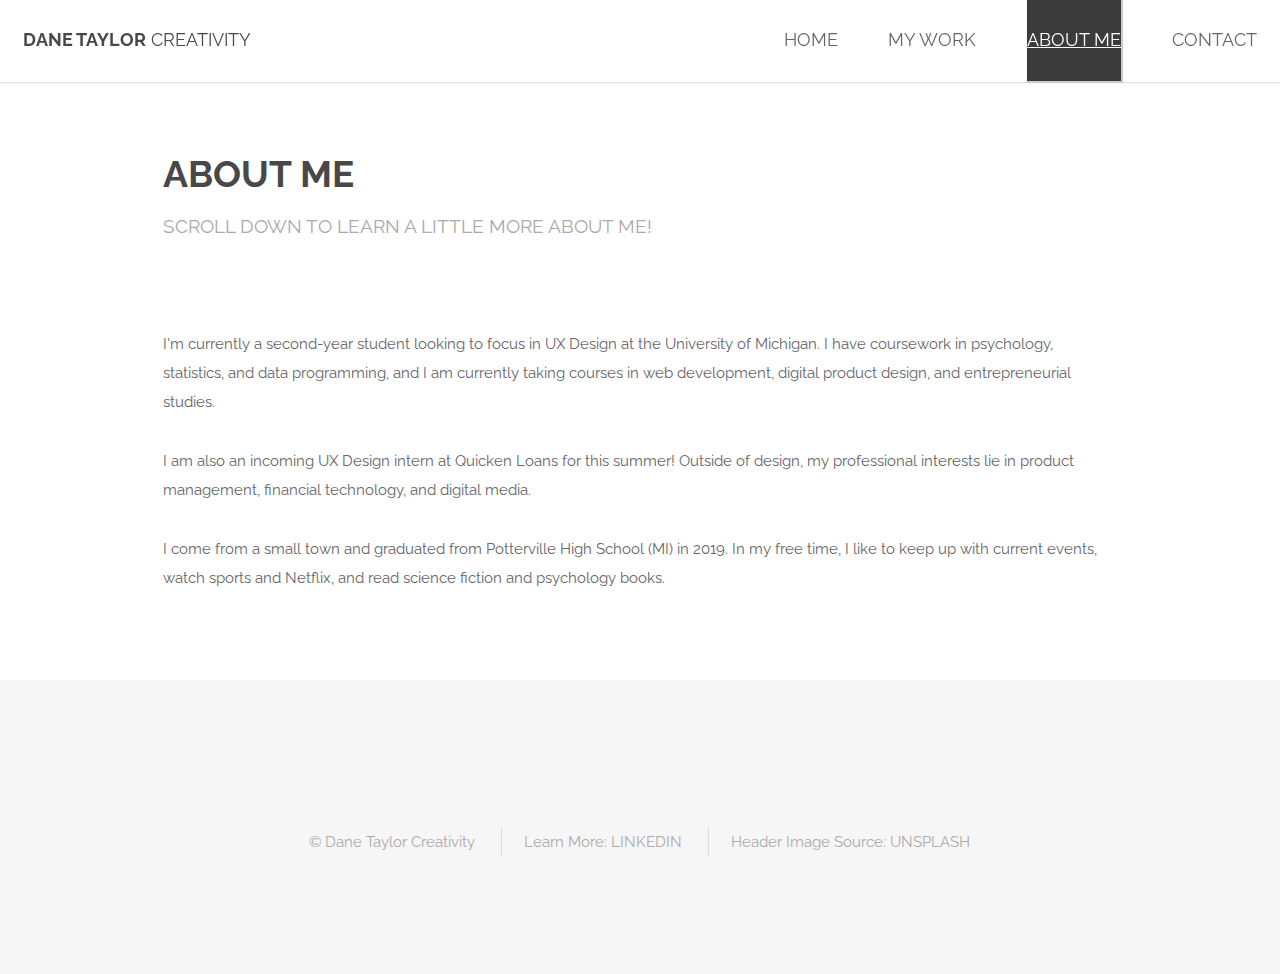
==== aboutme.html @ 467894a5 "Add files via upload" ====
<!DOCTYPE HTML>
<html>
	<head>
		<title>About Me | Dane Taylor Creativity</title>
		<meta charset="utf-8" />
		<meta name="viewport" content="width=device-width, initial-scale=1" />
		<link rel="stylesheet" href="/css/style.css" />
	</head>
	<body>

		<!-- Header -->
			<header id="header">
				<h1><strong><a href="index.html">Dane Taylor</a></strong> Creativity</h1>
				<nav id="nav">
					<ul>
						<li><a href="index.html">Home</a></li>
						<li><a href="mywork.html">My Work</a></li>
						<li class="current_page"></liclass><a href="aboutme.html">About Me</a></li>
						<li><a href="contact.html">Contact</a></li>
					</ul>
				</nav>
			</header>

			<a href="#menu" class="navPanelToggle"><span class="fa fa-bars"></span></a>

		<!-- Main -->
			<section id="main" class="wrapper">
				<div class="container">

					<header class="major special">
						<h2>About Me</h2>
						<p>Scroll down to learn a little more about me!</p>
					</header>

					<a href="#" class="image fit"><img src="images/me.JPEG" alt="" /></a>
					<p>I'm currently a second-year student looking to focus in UX Design at the University of Michigan. I have coursework in psychology, statistics, and data programming, and I am currently taking courses in web development, digital product design, and entrepreneurial studies.</p>
					<p>I am also an incoming UX Design intern at Quicken Loans for this summer! Outside of design, my professional interests lie in product management, financial technology, and digital media.</p>
					<p>I come from a small town and graduated from Potterville High School (MI) in 2019.  In my free time, I like to keep up with current events, watch sports and Netflix, and read science fiction and psychology books.</p>

				</div>
			</section>

		<!-- Footer -->
		<footer id="footer">
			<div class="container">
				<ul class="copyright">
					<li>&copy; Dane Taylor Creativity</li>
					<li>Learn More: <a href="https://www.linkedin.com/in/dane--taylor/">LINKEDIN</a></li>
					<li>Header Image Source: <a href="http://unsplash.com">UNSPLASH</a></li>
				</ul>
			</div>
		</footer>
	</body>
</html>
---- css/style.css ----
@import url(font-awesome.min.css);
@import url(https://fonts.googleapis.com/css?family=Raleway:400,700);

/* Reset */

	html, body, div, span, applet, object, iframe, h1, h2, h3, h4, h5, h6, p, blockquote, pre, a, abbr, acronym, address, big, cite, code, del, dfn, em, img, ins, kbd, q, s, samp, small, strike, strong, sub, sup, tt, var, b, u, i, center, dl, dt, dd, ol, ul, li, fieldset, form, label, legend, table, caption, tbody, tfoot, thead, tr, th, td, article, aside, canvas, details, embed, figure, figcaption, footer, header, hgroup, menu, nav, output, ruby, section, summary, time, mark, audio, video {
		margin: 0;
		padding: 0;
		border: 0;
		font-size: 100%;
		font: inherit;
		vertical-align: baseline;
	}

	article, aside, details, figcaption, figure, footer, header, hgroup, menu, nav, section {
		display: block;
	}

	body {
		line-height: 1;
	}

	ol, ul {
		list-style: none;
	}

	blockquote, q {
		quotes: none;
	}

	blockquote:before, blockquote:after, q:before, q:after {
		content: '';
		content: none;
	}

	table {
		border-collapse: collapse;
		border-spacing: 0;
	}

	body {
		-webkit-text-size-adjust: none;
	}

/* Box Model */

	*, *:before, *:after {
		-moz-box-sizing: border-box;
		-webkit-box-sizing: border-box;
		box-sizing: border-box;
	}

/* Containers */

	.container {
		margin-left: auto;
		margin-right: auto;
	}

	.container.\31 25\25 {
		width: 100%;
		max-width: 100em;
		min-width: 80em;
	}

	.container.\37 5\25 {
		width: 60em;
	}

	.container.\35 0\25 {
		width: 40em;
	}

	.container.\32 5\25 {
		width: 20em;
	}

	.container {
		width: 80em;
	}

	@media screen and (max-width: 1680px) {

		.container.\31 25\25 {
			width: 100%;
			max-width: 100em;
			min-width: 80em;
		}

		.container.\37 5\25 {
			width: 60em;
		}

		.container.\35 0\25 {
			width: 40em;
		}

		.container.\32 5\25 {
			width: 20em;
		}

		.container {
			width: 80em;
		}

	}

	@media screen and (max-width: 1280px) {

		.container.\31 25\25 {
			width: 100%;
			max-width: 81.25em;
			min-width: 65em;
		}

		.container.\37 5\25 {
			width: 48.75em;
		}

		.container.\35 0\25 {
			width: 32.5em;
		}

		.container.\32 5\25 {
			width: 16.25em;
		}

		.container {
			width: 65em;
		}

	}

	@media screen and (max-width: 980px) {

		.container.\31 25\25 {
			width: 100%;
			max-width: 112.5%;
			min-width: 90%;
		}

		.container.\37 5\25 {
			width: 67.5%;
		}

		.container.\35 0\25 {
			width: 45%;
		}

		.container.\32 5\25 {
			width: 22.5%;
		}

		.container {
			width: 90%;
		}

	}

	@media screen and (max-width: 736px) {

		.container.\31 25\25 {
			width: 100%;
			max-width: 112.5%;
			min-width: 90%;
		}

		.container.\37 5\25 {
			width: 67.5%;
		}

		.container.\35 0\25 {
			width: 45%;
		}

		.container.\32 5\25 {
			width: 22.5%;
		}

		.container {
			width: 90% !important;
		}

	}

	@media screen and (max-width: 480px) {

		.container.\31 25\25 {
			width: 100%;
			max-width: 112.5%;
			min-width: 90%;
		}

		.container.\37 5\25 {
			width: 67.5%;
		}

		.container.\35 0\25 {
			width: 45%;
		}

		.container.\32 5\25 {
			width: 22.5%;
		}

		.container {
			width: 90% !important;
		}

	}

/* Grid */

	.row {
		border-bottom: solid 1px transparent;
		-moz-box-sizing: border-box;
		-webkit-box-sizing: border-box;
		box-sizing: border-box;
	}

	.row > * {
		float: left;
		-moz-box-sizing: border-box;
		-webkit-box-sizing: border-box;
		box-sizing: border-box;
	}

	.row:after, .row:before {
		content: '';
		display: block;
		clear: both;
		height: 0;
	}

	.row.uniform > * > :first-child {
		margin-top: 0;
	}

	.row.uniform > * > :last-child {
		margin-bottom: 0;
	}

	.row.\30 \25 > * {
		padding: 0 0 0 0em;
	}

	.row.\30 \25 {
		margin: 0 0 -1px 0em;
	}

	.row.uniform.\30 \25 > * {
		padding: 0em 0 0 0em;
	}

	.row.uniform.\30 \25 {
		margin: 0em 0 -1px 0em;
	}

	.row > * {
		padding: 0 0 0 2em;
	}

	.row {
		margin: 0 0 -1px -2em;
	}

	.row.uniform > * {
		padding: 2em 0 0 2em;
	}

	.row.uniform {
		margin: -2em 0 -1px -2em;
	}

	.row.\32 00\25 > * {
		padding: 0 0 0 4em;
	}

	.row.\32 00\25 {
		margin: 0 0 -1px -4em;
	}

	.row.uniform.\32 00\25 > * {
		padding: 4em 0 0 4em;
	}

	.row.uniform.\32 00\25 {
		margin: -4em 0 -1px -4em;
	}

	.row.\31 50\25 > * {
		padding: 0 0 0 3em;
	}

	.row.\31 50\25 {
		margin: 0 0 -1px -3em;
	}

	.row.uniform.\31 50\25 > * {
		padding: 3em 0 0 3em;
	}

	.row.uniform.\31 50\25 {
		margin: -3em 0 -1px -3em;
	}

	.row.\35 0\25 > * {
		padding: 0 0 0 1em;
	}

	.row.\35 0\25 {
		margin: 0 0 -1px -1em;
	}

	.row.uniform.\35 0\25 > * {
		padding: 1em 0 0 1em;
	}

	.row.uniform.\35 0\25 {
		margin: -1em 0 -1px -1em;
	}

	.row.\32 5\25 > * {
		padding: 0 0 0 0.5em;
	}

	.row.\32 5\25 {
		margin: 0 0 -1px -0.5em;
	}

	.row.uniform.\32 5\25 > * {
		padding: 0.5em 0 0 0.5em;
	}

	.row.uniform.\32 5\25 {
		margin: -0.5em 0 -1px -0.5em;
	}

	.\31 2u, .\31 2u\24 {
		width: 100%;
		clear: none;
		margin-left: 0;
	}

	.\31 1u, .\31 1u\24 {
		width: 91.6666666667%;
		clear: none;
		margin-left: 0;
	}

	.\31 0u, .\31 0u\24 {
		width: 83.3333333333%;
		clear: none;
		margin-left: 0;
	}

	.\39 u, .\39 u\24 {
		width: 75%;
		clear: none;
		margin-left: 0;
	}

	.\38 u, .\38 u\24 {
		width: 66.6666666667%;
		clear: none;
		margin-left: 0;
	}

	.\37 u, .\37 u\24 {
		width: 58.3333333333%;
		clear: none;
		margin-left: 0;
	}

	.\36 u, .\36 u\24 {
		width: 50%;
		clear: none;
		margin-left: 0;
	}

	.\35 u, .\35 u\24 {
		width: 41.6666666667%;
		clear: none;
		margin-left: 0;
	}

	.\34 u, .\34 u\24 {
		width: 33.3333333333%;
		clear: none;
		margin-left: 0;
	}

	.\33 u, .\33 u\24 {
		width: 25%;
		clear: none;
		margin-left: 0;
	}

	.\32 u, .\32 u\24 {
		width: 16.6666666667%;
		clear: none;
		margin-left: 0;
	}

	.\31 u, .\31 u\24 {
		width: 8.3333333333%;
		clear: none;
		margin-left: 0;
	}

	.\31 2u\24 + *,
	.\31 1u\24 + *,
	.\31 0u\24 + *,
	.\39 u\24 + *,
	.\38 u\24 + *,
	.\37 u\24 + *,
	.\36 u\24 + *,
	.\35 u\24 + *,
	.\34 u\24 + *,
	.\33 u\24 + *,
	.\32 u\24 + *,
	.\31 u\24 + * {
		clear: left;
	}

	.\-11u {
		margin-left: 91.66667%;
	}

	.\-10u {
		margin-left: 83.33333%;
	}

	.\-9u {
		margin-left: 75%;
	}

	.\-8u {
		margin-left: 66.66667%;
	}

	.\-7u {
		margin-left: 58.33333%;
	}

	.\-6u {
		margin-left: 50%;
	}

	.\-5u {
		margin-left: 41.66667%;
	}

	.\-4u {
		margin-left: 33.33333%;
	}

	.\-3u {
		margin-left: 25%;
	}

	.\-2u {
		margin-left: 16.66667%;
	}

	.\-1u {
		margin-left: 8.33333%;
	}

	@media screen and (max-width: 1680px) {

		.row > * {
			padding: 0 0 0 2em;
		}

		.row {
			margin: 0 0 -1px -2em;
		}

		.row.uniform > * {
			padding: 2em 0 0 2em;
		}

		.row.uniform {
			margin: -2em 0 -1px -2em;
		}

		.row.\32 00\25 > * {
			padding: 0 0 0 4em;
		}

		.row.\32 00\25 {
			margin: 0 0 -1px -4em;
		}

		.row.uniform.\32 00\25 > * {
			padding: 4em 0 0 4em;
		}

		.row.uniform.\32 00\25 {
			margin: -4em 0 -1px -4em;
		}

		.row.\31 50\25 > * {
			padding: 0 0 0 3em;
		}

		.row.\31 50\25 {
			margin: 0 0 -1px -3em;
		}

		.row.uniform.\31 50\25 > * {
			padding: 3em 0 0 3em;
		}

		.row.uniform.\31 50\25 {
			margin: -3em 0 -1px -3em;
		}

		.row.\35 0\25 > * {
			padding: 0 0 0 1em;
		}

		.row.\35 0\25 {
			margin: 0 0 -1px -1em;
		}

		.row.uniform.\35 0\25 > * {
			padding: 1em 0 0 1em;
		}

		.row.uniform.\35 0\25 {
			margin: -1em 0 -1px -1em;
		}

		.row.\32 5\25 > * {
			padding: 0 0 0 0.5em;
		}

		.row.\32 5\25 {
			margin: 0 0 -1px -0.5em;
		}

		.row.uniform.\32 5\25 > * {
			padding: 0.5em 0 0 0.5em;
		}

		.row.uniform.\32 5\25 {
			margin: -0.5em 0 -1px -0.5em;
		}

		.\31 2u\28xlarge\29, .\31 2u\24\28xlarge\29 {
			width: 100%;
			clear: none;
			margin-left: 0;
		}

		.\31 1u\28xlarge\29, .\31 1u\24\28xlarge\29 {
			width: 91.6666666667%;
			clear: none;
			margin-left: 0;
		}

		.\31 0u\28xlarge\29, .\31 0u\24\28xlarge\29 {
			width: 83.3333333333%;
			clear: none;
			margin-left: 0;
		}

		.\39 u\28xlarge\29, .\39 u\24\28xlarge\29 {
			width: 75%;
			clear: none;
			margin-left: 0;
		}

		.\38 u\28xlarge\29, .\38 u\24\28xlarge\29 {
			width: 66.6666666667%;
			clear: none;
			margin-left: 0;
		}

		.\37 u\28xlarge\29, .\37 u\24\28xlarge\29 {
			width: 58.3333333333%;
			clear: none;
			margin-left: 0;
		}

		.\36 u\28xlarge\29, .\36 u\24\28xlarge\29 {
			width: 50%;
			clear: none;
			margin-left: 0;
		}

		.\35 u\28xlarge\29, .\35 u\24\28xlarge\29 {
			width: 41.6666666667%;
			clear: none;
			margin-left: 0;
		}

		.\34 u\28xlarge\29, .\34 u\24\28xlarge\29 {
			width: 33.3333333333%;
			clear: none;
			margin-left: 0;
		}

		.\33 u\28xlarge\29, .\33 u\24\28xlarge\29 {
			width: 25%;
			clear: none;
			margin-left: 0;
		}

		.\32 u\28xlarge\29, .\32 u\24\28xlarge\29 {
			width: 16.6666666667%;
			clear: none;
			margin-left: 0;
		}

		.\31 u\28xlarge\29, .\31 u\24\28xlarge\29 {
			width: 8.3333333333%;
			clear: none;
			margin-left: 0;
		}

		.\31 2u\24\28xlarge\29 + *,
		.\31 1u\24\28xlarge\29 + *,
		.\31 0u\24\28xlarge\29 + *,
		.\39 u\24\28xlarge\29 + *,
		.\38 u\24\28xlarge\29 + *,
		.\37 u\24\28xlarge\29 + *,
		.\36 u\24\28xlarge\29 + *,
		.\35 u\24\28xlarge\29 + *,
		.\34 u\24\28xlarge\29 + *,
		.\33 u\24\28xlarge\29 + *,
		.\32 u\24\28xlarge\29 + *,
		.\31 u\24\28xlarge\29 + * {
			clear: left;
		}

		.\-11u\28xlarge\29 {
			margin-left: 91.66667%;
		}

		.\-10u\28xlarge\29 {
			margin-left: 83.33333%;
		}

		.\-9u\28xlarge\29 {
			margin-left: 75%;
		}

		.\-8u\28xlarge\29 {
			margin-left: 66.66667%;
		}

		.\-7u\28xlarge\29 {
			margin-left: 58.33333%;
		}

		.\-6u\28xlarge\29 {
			margin-left: 50%;
		}

		.\-5u\28xlarge\29 {
			margin-left: 41.66667%;
		}

		.\-4u\28xlarge\29 {
			margin-left: 33.33333%;
		}

		.\-3u\28xlarge\29 {
			margin-left: 25%;
		}

		.\-2u\28xlarge\29 {
			margin-left: 16.66667%;
		}

		.\-1u\28xlarge\29 {
			margin-left: 8.33333%;
		}

	}

	@media screen and (max-width: 1280px) {

		.row > * {
			padding: 0 0 0 1.5em;
		}

		.row {
			margin: 0 0 -1px -1.5em;
		}

		.row.uniform > * {
			padding: 1.5em 0 0 1.5em;
		}

		.row.uniform {
			margin: -1.5em 0 -1px -1.5em;
		}

		.row.\32 00\25 > * {
			padding: 0 0 0 3em;
		}

		.row.\32 00\25 {
			margin: 0 0 -1px -3em;
		}

		.row.uniform.\32 00\25 > * {
			padding: 3em 0 0 3em;
		}

		.row.uniform.\32 00\25 {
			margin: -3em 0 -1px -3em;
		}

		.row.\31 50\25 > * {
			padding: 0 0 0 2.25em;
		}

		.row.\31 50\25 {
			margin: 0 0 -1px -2.25em;
		}

		.row.uniform.\31 50\25 > * {
			padding: 2.25em 0 0 2.25em;
		}

		.row.uniform.\31 50\25 {
			margin: -2.25em 0 -1px -2.25em;
		}

		.row.\35 0\25 > * {
			padding: 0 0 0 0.75em;
		}

		.row.\35 0\25 {
			margin: 0 0 -1px -0.75em;
		}

		.row.uniform.\35 0\25 > * {
			padding: 0.75em 0 0 0.75em;
		}

		.row.uniform.\35 0\25 {
			margin: -0.75em 0 -1px -0.75em;
		}

		.row.\32 5\25 > * {
			padding: 0 0 0 0.375em;
		}

		.row.\32 5\25 {
			margin: 0 0 -1px -0.375em;
		}

		.row.uniform.\32 5\25 > * {
			padding: 0.375em 0 0 0.375em;
		}

		.row.uniform.\32 5\25 {
			margin: -0.375em 0 -1px -0.375em;
		}

		.\31 2u\28large\29, .\31 2u\24\28large\29 {
			width: 100%;
			clear: none;
			margin-left: 0;
		}

		.\31 1u\28large\29, .\31 1u\24\28large\29 {
			width: 91.6666666667%;
			clear: none;
			margin-left: 0;
		}

		.\31 0u\28large\29, .\31 0u\24\28large\29 {
			width: 83.3333333333%;
			clear: none;
			margin-left: 0;
		}

		.\39 u\28large\29, .\39 u\24\28large\29 {
			width: 75%;
			clear: none;
			margin-left: 0;
		}

		.\38 u\28large\29, .\38 u\24\28large\29 {
			width: 66.6666666667%;
			clear: none;
			margin-left: 0;
		}

		.\37 u\28large\29, .\37 u\24\28large\29 {
			width: 58.3333333333%;
			clear: none;
			margin-left: 0;
		}

		.\36 u\28large\29, .\36 u\24\28large\29 {
			width: 50%;
			clear: none;
			margin-left: 0;
		}

		.\35 u\28large\29, .\35 u\24\28large\29 {
			width: 41.6666666667%;
			clear: none;
			margin-left: 0;
		}

		.\34 u\28large\29, .\34 u\24\28large\29 {
			width: 33.3333333333%;
			clear: none;
			margin-left: 0;
		}

		.\33 u\28large\29, .\33 u\24\28large\29 {
			width: 25%;
			clear: none;
			margin-left: 0;
		}

		.\32 u\28large\29, .\32 u\24\28large\29 {
			width: 16.6666666667%;
			clear: none;
			margin-left: 0;
		}

		.\31 u\28large\29, .\31 u\24\28large\29 {
			width: 8.3333333333%;
			clear: none;
			margin-left: 0;
		}

		.\31 2u\24\28large\29 + *,
		.\31 1u\24\28large\29 + *,
		.\31 0u\24\28large\29 + *,
		.\39 u\24\28large\29 + *,
		.\38 u\24\28large\29 + *,
		.\37 u\24\28large\29 + *,
		.\36 u\24\28large\29 + *,
		.\35 u\24\28large\29 + *,
		.\34 u\24\28large\29 + *,
		.\33 u\24\28large\29 + *,
		.\32 u\24\28large\29 + *,
		.\31 u\24\28large\29 + * {
			clear: left;
		}

		.\-11u\28large\29 {
			margin-left: 91.66667%;
		}

		.\-10u\28large\29 {
			margin-left: 83.33333%;
		}

		.\-9u\28large\29 {
			margin-left: 75%;
		}

		.\-8u\28large\29 {
			margin-left: 66.66667%;
		}

		.\-7u\28large\29 {
			margin-left: 58.33333%;
		}

		.\-6u\28large\29 {
			margin-left: 50%;
		}

		.\-5u\28large\29 {
			margin-left: 41.66667%;
		}

		.\-4u\28large\29 {
			margin-left: 33.33333%;
		}

		.\-3u\28large\29 {
			margin-left: 25%;
		}

		.\-2u\28large\29 {
			margin-left: 16.66667%;
		}

		.\-1u\28large\29 {
			margin-left: 8.33333%;
		}

	}

	@media screen and (max-width: 980px) {

		.row > * {
			padding: 0 0 0 1.5em;
		}

		.row {
			margin: 0 0 -1px -1.5em;
		}

		.row.uniform > * {
			padding: 1.5em 0 0 1.5em;
		}

		.row.uniform {
			margin: -1.5em 0 -1px -1.5em;
		}

		.row.\32 00\25 > * {
			padding: 0 0 0 3em;
		}

		.row.\32 00\25 {
			margin: 0 0 -1px -3em;
		}

		.row.uniform.\32 00\25 > * {
			padding: 3em 0 0 3em;
		}

		.row.uniform.\32 00\25 {
			margin: -3em 0 -1px -3em;
		}

		.row.\31 50\25 > * {
			padding: 0 0 0 2.25em;
		}

		.row.\31 50\25 {
			margin: 0 0 -1px -2.25em;
		}

		.row.uniform.\31 50\25 > * {
			padding: 2.25em 0 0 2.25em;
		}

		.row.uniform.\31 50\25 {
			margin: -2.25em 0 -1px -2.25em;
		}

		.row.\35 0\25 > * {
			padding: 0 0 0 0.75em;
		}

		.row.\35 0\25 {
			margin: 0 0 -1px -0.75em;
		}

		.row.uniform.\35 0\25 > * {
			padding: 0.75em 0 0 0.75em;
		}

		.row.uniform.\35 0\25 {
			margin: -0.75em 0 -1px -0.75em;
		}

		.row.\32 5\25 > * {
			padding: 0 0 0 0.375em;
		}

		.row.\32 5\25 {
			margin: 0 0 -1px -0.375em;
		}

		.row.uniform.\32 5\25 > * {
			padding: 0.375em 0 0 0.375em;
		}

		.row.uniform.\32 5\25 {
			margin: -0.375em 0 -1px -0.375em;
		}

		.\31 2u\28medium\29, .\31 2u\24\28medium\29 {
			width: 100%;
			clear: none;
			margin-left: 0;
		}

		.\31 1u\28medium\29, .\31 1u\24\28medium\29 {
			width: 91.6666666667%;
			clear: none;
			margin-left: 0;
		}

		.\31 0u\28medium\29, .\31 0u\24\28medium\29 {
			width: 83.3333333333%;
			clear: none;
			margin-left: 0;
		}

		.\39 u\28medium\29, .\39 u\24\28medium\29 {
			width: 75%;
			clear: none;
			margin-left: 0;
		}

		.\38 u\28medium\29, .\38 u\24\28medium\29 {
			width: 66.6666666667%;
			clear: none;
			margin-left: 0;
		}

		.\37 u\28medium\29, .\37 u\24\28medium\29 {
			width: 58.3333333333%;
			clear: none;
			margin-left: 0;
		}

		.\36 u\28medium\29, .\36 u\24\28medium\29 {
			width: 50%;
			clear: none;
			margin-left: 0;
		}

		.\35 u\28medium\29, .\35 u\24\28medium\29 {
			width: 41.6666666667%;
			clear: none;
			margin-left: 0;
		}

		.\34 u\28medium\29, .\34 u\24\28medium\29 {
			width: 33.3333333333%;
			clear: none;
			margin-left: 0;
		}

		.\33 u\28medium\29, .\33 u\24\28medium\29 {
			width: 25%;
			clear: none;
			margin-left: 0;
		}

		.\32 u\28medium\29, .\32 u\24\28medium\29 {
			width: 16.6666666667%;
			clear: none;
			margin-left: 0;
		}

		.\31 u\28medium\29, .\31 u\24\28medium\29 {
			width: 8.3333333333%;
			clear: none;
			margin-left: 0;
		}

		.\31 2u\24\28medium\29 + *,
		.\31 1u\24\28medium\29 + *,
		.\31 0u\24\28medium\29 + *,
		.\39 u\24\28medium\29 + *,
		.\38 u\24\28medium\29 + *,
		.\37 u\24\28medium\29 + *,
		.\36 u\24\28medium\29 + *,
		.\35 u\24\28medium\29 + *,
		.\34 u\24\28medium\29 + *,
		.\33 u\24\28medium\29 + *,
		.\32 u\24\28medium\29 + *,
		.\31 u\24\28medium\29 + * {
			clear: left;
		}

		.\-11u\28medium\29 {
			margin-left: 91.66667%;
		}

		.\-10u\28medium\29 {
			margin-left: 83.33333%;
		}

		.\-9u\28medium\29 {
			margin-left: 75%;
		}

		.\-8u\28medium\29 {
			margin-left: 66.66667%;
		}

		.\-7u\28medium\29 {
			margin-left: 58.33333%;
		}

		.\-6u\28medium\29 {
			margin-left: 50%;
		}

		.\-5u\28medium\29 {
			margin-left: 41.66667%;
		}

		.\-4u\28medium\29 {
			margin-left: 33.33333%;
		}

		.\-3u\28medium\29 {
			margin-left: 25%;
		}

		.\-2u\28medium\29 {
			margin-left: 16.66667%;
		}

		.\-1u\28medium\29 {
			margin-left: 8.33333%;
		}

	}

	@media screen and (max-width: 736px) {

		.row > * {
			padding: 0 0 0 1.25em;
		}

		.row {
			margin: 0 0 -1px -1.25em;
		}

		.row.uniform > * {
			padding: 1.25em 0 0 1.25em;
		}

		.row.uniform {
			margin: -1.25em 0 -1px -1.25em;
		}

		.row.\32 00\25 > * {
			padding: 0 0 0 2.5em;
		}

		.row.\32 00\25 {
			margin: 0 0 -1px -2.5em;
		}

		.row.uniform.\32 00\25 > * {
			padding: 2.5em 0 0 2.5em;
		}

		.row.uniform.\32 00\25 {
			margin: -2.5em 0 -1px -2.5em;
		}

		.row.\31 50\25 > * {
			padding: 0 0 0 1.875em;
		}

		.row.\31 50\25 {
			margin: 0 0 -1px -1.875em;
		}

		.row.uniform.\31 50\25 > * {
			padding: 1.875em 0 0 1.875em;
		}

		.row.uniform.\31 50\25 {
			margin: -1.875em 0 -1px -1.875em;
		}

		.row.\35 0\25 > * {
			padding: 0 0 0 0.625em;
		}

		.row.\35 0\25 {
			margin: 0 0 -1px -0.625em;
		}

		.row.uniform.\35 0\25 > * {
			padding: 0.625em 0 0 0.625em;
		}

		.row.uniform.\35 0\25 {
			margin: -0.625em 0 -1px -0.625em;
		}

		.row.\32 5\25 > * {
			padding: 0 0 0 0.3125em;
		}

		.row.\32 5\25 {
			margin: 0 0 -1px -0.3125em;
		}

		.row.uniform.\32 5\25 > * {
			padding: 0.3125em 0 0 0.3125em;
		}

		.row.uniform.\32 5\25 {
			margin: -0.3125em 0 -1px -0.3125em;
		}

		.\31 2u\28small\29, .\31 2u\24\28small\29 {
			width: 100%;
			clear: none;
			margin-left: 0;
		}

		.\31 1u\28small\29, .\31 1u\24\28small\29 {
			width: 91.6666666667%;
			clear: none;
			margin-left: 0;
		}

		.\31 0u\28small\29, .\31 0u\24\28small\29 {
			width: 83.3333333333%;
			clear: none;
			margin-left: 0;
		}

		.\39 u\28small\29, .\39 u\24\28small\29 {
			width: 75%;
			clear: none;
			margin-left: 0;
		}

		.\38 u\28small\29, .\38 u\24\28small\29 {
			width: 66.6666666667%;
			clear: none;
			margin-left: 0;
		}

		.\37 u\28small\29, .\37 u\24\28small\29 {
			width: 58.3333333333%;
			clear: none;
			margin-left: 0;
		}

		.\36 u\28small\29, .\36 u\24\28small\29 {
			width: 50%;
			clear: none;
			margin-left: 0;
		}

		.\35 u\28small\29, .\35 u\24\28small\29 {
			width: 41.6666666667%;
			clear: none;
			margin-left: 0;
		}

		.\34 u\28small\29, .\34 u\24\28small\29 {
			width: 33.3333333333%;
			clear: none;
			margin-left: 0;
		}

		.\33 u\28small\29, .\33 u\24\28small\29 {
			width: 25%;
			clear: none;
			margin-left: 0;
		}

		.\32 u\28small\29, .\32 u\24\28small\29 {
			width: 16.6666666667%;
			clear: none;
			margin-left: 0;
		}

		.\31 u\28small\29, .\31 u\24\28small\29 {
			width: 8.3333333333%;
			clear: none;
			margin-left: 0;
		}

		.\31 2u\24\28small\29 + *,
		.\31 1u\24\28small\29 + *,
		.\31 0u\24\28small\29 + *,
		.\39 u\24\28small\29 + *,
		.\38 u\24\28small\29 + *,
		.\37 u\24\28small\29 + *,
		.\36 u\24\28small\29 + *,
		.\35 u\24\28small\29 + *,
		.\34 u\24\28small\29 + *,
		.\33 u\24\28small\29 + *,
		.\32 u\24\28small\29 + *,
		.\31 u\24\28small\29 + * {
			clear: left;
		}

		.\-11u\28small\29 {
			margin-left: 91.66667%;
		}

		.\-10u\28small\29 {
			margin-left: 83.33333%;
		}

		.\-9u\28small\29 {
			margin-left: 75%;
		}

		.\-8u\28small\29 {
			margin-left: 66.66667%;
		}

		.\-7u\28small\29 {
			margin-left: 58.33333%;
		}

		.\-6u\28small\29 {
			margin-left: 50%;
		}

		.\-5u\28small\29 {
			margin-left: 41.66667%;
		}

		.\-4u\28small\29 {
			margin-left: 33.33333%;
		}

		.\-3u\28small\29 {
			margin-left: 25%;
		}

		.\-2u\28small\29 {
			margin-left: 16.66667%;
		}

		.\-1u\28small\29 {
			margin-left: 8.33333%;
		}

	}

	@media screen and (max-width: 480px) {

		.row > * {
			padding: 0 0 0 1.25em;
		}

		.row {
			margin: 0 0 -1px -1.25em;
		}

		.row.uniform > * {
			padding: 1.25em 0 0 1.25em;
		}

		.row.uniform {
			margin: -1.25em 0 -1px -1.25em;
		}

		.row.\32 00\25 > * {
			padding: 0 0 0 2.5em;
		}

		.row.\32 00\25 {
			margin: 0 0 -1px -2.5em;
		}

		.row.uniform.\32 00\25 > * {
			padding: 2.5em 0 0 2.5em;
		}

		.row.uniform.\32 00\25 {
			margin: -2.5em 0 -1px -2.5em;
		}

		.row.\31 50\25 > * {
			padding: 0 0 0 1.875em;
		}

		.row.\31 50\25 {
			margin: 0 0 -1px -1.875em;
		}

		.row.uniform.\31 50\25 > * {
			padding: 1.875em 0 0 1.875em;
		}

		.row.uniform.\31 50\25 {
			margin: -1.875em 0 -1px -1.875em;
		}

		.row.\35 0\25 > * {
			padding: 0 0 0 0.625em;
		}

		.row.\35 0\25 {
			margin: 0 0 -1px -0.625em;
		}

		.row.uniform.\35 0\25 > * {
			padding: 0.625em 0 0 0.625em;
		}

		.row.uniform.\35 0\25 {
			margin: -0.625em 0 -1px -0.625em;
		}

		.row.\32 5\25 > * {
			padding: 0 0 0 0.3125em;
		}

		.row.\32 5\25 {
			margin: 0 0 -1px -0.3125em;
		}

		.row.uniform.\32 5\25 > * {
			padding: 0.3125em 0 0 0.3125em;
		}

		.row.uniform.\32 5\25 {
			margin: -0.3125em 0 -1px -0.3125em;
		}

		.\31 2u\28xsmall\29, .\31 2u\24\28xsmall\29 {
			width: 100%;
			clear: none;
			margin-left: 0;
		}

		.\31 1u\28xsmall\29, .\31 1u\24\28xsmall\29 {
			width: 91.6666666667%;
			clear: none;
			margin-left: 0;
		}

		.\31 0u\28xsmall\29, .\31 0u\24\28xsmall\29 {
			width: 83.3333333333%;
			clear: none;
			margin-left: 0;
		}

		.\39 u\28xsmall\29, .\39 u\24\28xsmall\29 {
			width: 75%;
			clear: none;
			margin-left: 0;
		}

		.\38 u\28xsmall\29, .\38 u\24\28xsmall\29 {
			width: 66.6666666667%;
			clear: none;
			margin-left: 0;
		}

		.\37 u\28xsmall\29, .\37 u\24\28xsmall\29 {
			width: 58.3333333333%;
			clear: none;
			margin-left: 0;
		}

		.\36 u\28xsmall\29, .\36 u\24\28xsmall\29 {
			width: 50%;
			clear: none;
			margin-left: 0;
		}

		.\35 u\28xsmall\29, .\35 u\24\28xsmall\29 {
			width: 41.6666666667%;
			clear: none;
			margin-left: 0;
		}

		.\34 u\28xsmall\29, .\34 u\24\28xsmall\29 {
			width: 33.3333333333%;
			clear: none;
			margin-left: 0;
		}

		.\33 u\28xsmall\29, .\33 u\24\28xsmall\29 {
			width: 25%;
			clear: none;
			margin-left: 0;
		}

		.\32 u\28xsmall\29, .\32 u\24\28xsmall\29 {
			width: 16.6666666667%;
			clear: none;
			margin-left: 0;
		}

		.\31 u\28xsmall\29, .\31 u\24\28xsmall\29 {
			width: 8.3333333333%;
			clear: none;
			margin-left: 0;
		}

		.\31 2u\24\28xsmall\29 + *,
		.\31 1u\24\28xsmall\29 + *,
		.\31 0u\24\28xsmall\29 + *,
		.\39 u\24\28xsmall\29 + *,
		.\38 u\24\28xsmall\29 + *,
		.\37 u\24\28xsmall\29 + *,
		.\36 u\24\28xsmall\29 + *,
		.\35 u\24\28xsmall\29 + *,
		.\34 u\24\28xsmall\29 + *,
		.\33 u\24\28xsmall\29 + *,
		.\32 u\24\28xsmall\29 + *,
		.\31 u\24\28xsmall\29 + * {
			clear: left;
		}

		.\-11u\28xsmall\29 {
			margin-left: 91.66667%;
		}

		.\-10u\28xsmall\29 {
			margin-left: 83.33333%;
		}

		.\-9u\28xsmall\29 {
			margin-left: 75%;
		}

		.\-8u\28xsmall\29 {
			margin-left: 66.66667%;
		}

		.\-7u\28xsmall\29 {
			margin-left: 58.33333%;
		}

		.\-6u\28xsmall\29 {
			margin-left: 50%;
		}

		.\-5u\28xsmall\29 {
			margin-left: 41.66667%;
		}

		.\-4u\28xsmall\29 {
			margin-left: 33.33333%;
		}

		.\-3u\28xsmall\29 {
			margin-left: 25%;
		}

		.\-2u\28xsmall\29 {
			margin-left: 16.66667%;
		}

		.\-1u\28xsmall\29 {
			margin-left: 8.33333%;
		}

	}

/* Basic */

	@-ms-viewport {
		width: device-width;
	}

	body {
		-ms-overflow-style: scrollbar;
	}

	@media screen and (max-width: 480px) {

		html, body {
			min-width: 320px;
		}

	}

	body {
		background: #fff;
		padding-top: 6em;
	}

		body.landing {
			padding-top: 0 !important;
		}

		@media screen and (max-width: 980px) {

			body {
				padding-top: 2em;
			}

		}

		body.is-loading *, body.is-loading *:before, body.is-loading *:after {
			-moz-animation: none !important;
			-webkit-animation: none !important;
			-ms-animation: none !important;
			animation: none !important;
			-moz-transition: none !important;
			-webkit-transition: none !important;
			-ms-transition: none !important;
			transition: none !important;
		}

/* Type */

	body {
		background-color: #fff;
		color: #666;
	}

	body, input, select, textarea {
		font-family: "Raleway", Arial, Helvetica, sans-serif;
		font-size: 13pt;
		font-weight: 400;
		line-height: 2em;
	}

		@media screen and (max-width: 1680px) {

			body, input, select, textarea {
				font-size: 11pt;
			}

		}

		@media screen and (max-width: 1280px) {

			body, input, select, textarea {
				font-size: 11pt;
			}

		}

		@media screen and (max-width: 980px) {

			body, input, select, textarea {
				font-size: 12pt;
			}

		}

		@media screen and (max-width: 736px) {

			body, input, select, textarea {
				font-size: 12pt;
			}

		}

		@media screen and (max-width: 480px) {

			body, input, select, textarea {
				font-size: 12pt;
			}

		}

	a {
		text-decoration: underline;
		color: #f32853;
	}

		a:hover {
			text-decoration: none;
		}

	strong, b {
		color: #484848;
		font-weight: 700;
	}

	em, i {
		font-style: italic;
	}

	p {
		margin: 0 0 2em 0;
	}

	h1, h2, h3, h4, h5, h6 {
		color: #484848;
		font-weight: 700;
		line-height: 1em;
		margin: 0 0 1em 0;
		text-transform: uppercase;
	}

		h1 a, h2 a, h3 a, h4 a, h5 a, h6 a {
			color: inherit;
			text-decoration: none;
		}

	h2 {
		font-size: 1.75em;
		line-height: 1.5em;
	}

	h3 {
		font-size: 1.35em;
		line-height: 1.5em;
	}

	h4 {
		font-size: 1.1em;
		line-height: 1.5em;
	}

	h5 {
		font-size: 0.9em;
		line-height: 1.5em;
	}

	h6 {
		font-size: 0.7em;
		line-height: 1.5em;
	}

	sub {
		font-size: 0.8em;
		position: relative;
		top: 0.5em;
	}

	sup {
		font-size: 0.8em;
		position: relative;
		top: -0.5em;
	}

	blockquote {
		border-left: solid 4px;
		font-style: italic;
		margin: 0 0 2em 0;
		padding: 0.5em 0 0.5em 2em;
	}

	code {
		background: rgba(144, 144, 144, 0.075);
		border-radius: 4px;
		border: solid 1px;
		font-family: "Courier New", monospace;
		font-size: 0.9em;
		margin: 0 0.25em;
		padding: 0.25em 0.65em;
	}

	pre {
		-webkit-overflow-scrolling: touch;
		font-family: "Courier New", monospace;
		font-size: 0.9em;
		margin: 0 0 2em 0;
	}

		pre code {
			display: block;
			line-height: 1.75;
			padding: 1em 1.5em;
			overflow-x: auto;
		}

	hr {
		border: 0;
		border-bottom: solid 1px rgba(144, 144, 144, 0.25);
		margin: 2em 0;
	}

		hr.major {
			margin: 3em 0;
		}

	.align-left {
		text-align: left;
	}

	.align-center {
		text-align: center;
	}

	.align-right {
		text-align: right;
	}

/* Box */

	.box {
		border-radius: 4px;
		border: solid 1px rgba(144, 144, 144, 0.25);
		margin-bottom: 2em;
		padding: 1.5em;
	}

		.box > :last-child,
		.box > :last-child > :last-child,
		.box > :last-child > :last-child > :last-child {
			margin-bottom: 0;
		}

		.box.alt {
			border: 0;
			border-radius: 0;
			padding: 0;
		}

/* Button */

	input[type="submit"],
	input[type="reset"],
	input[type="button"],
	button,
	.button {
		-moz-appearance: none;
		-webkit-appearance: none;
		-ms-appearance: none;
		appearance: none;
		-moz-transition: background-color 0.2s ease-in-out, color 0.2s ease-in-out;
		-webkit-transition: background-color 0.2s ease-in-out, color 0.2s ease-in-out;
		-ms-transition: background-color 0.2s ease-in-out, color 0.2s ease-in-out;
		transition: background-color 0.2s ease-in-out, color 0.2s ease-in-out;
		background-color: #323037;
		border-radius: 4px;
		color: #ffffff !important;
		border: 0;
		cursor: pointer;
		display: inline-block;
		font-weight: 700;
		height: 3.15em;
		line-height: 3.25em;
		padding: 0 2.2em;
		text-align: center;
		text-decoration: none;
		text-transform: uppercase;
		white-space: nowrap;
	}

		input[type="submit"]:hover,
		input[type="reset"]:hover,
		input[type="button"]:hover,
		button:hover,
		.button:hover {
			background-color: #3e3c45;
		}

		input[type="submit"]:active,
		input[type="reset"]:active,
		input[type="button"]:active,
		button:active,
		.button:active {
			background-color: #262429;
		}

		input[type="submit"].icon,
		input[type="reset"].icon,
		input[type="button"].icon,
		button.icon,
		.button.icon {
			padding-left: 1.35em;
		}

			input[type="submit"].icon:before,
			input[type="reset"].icon:before,
			input[type="button"].icon:before,
			button.icon:before,
			.button.icon:before {
				margin-right: 0.5em;
			}

		input[type="submit"].fit,
		input[type="reset"].fit,
		input[type="button"].fit,
		button.fit,
		.button.fit {
			display: block;
			margin: 0 0 1em 0;
			width: 100%;
		}

		input[type="submit"].small,
		input[type="reset"].small,
		input[type="button"].small,
		button.small,
		.button.small {
			font-size: 0.8em;
		}

		input[type="submit"].big,
		input[type="reset"].big,
		input[type="button"].big,
		button.big,
		.button.big {
			font-size: 1.35em;
		}

		input[type="submit"].disabled, input[type="submit"]:disabled,
		input[type="reset"].disabled,
		input[type="reset"]:disabled,
		input[type="button"].disabled,
		input[type="button"]:disabled,
		button.disabled,
		button:disabled,
		.button.disabled,
		.button:disabled {
			-moz-pointer-events: none;
			-webkit-pointer-events: none;
			-ms-pointer-events: none;
			pointer-events: none;
			background-color: #666 !important;
			box-shadow: inset 0 -0.15em 0 0 rgba(0, 0, 0, 0.15);
			color: #fff !important;
			cursor: default;
			opacity: 0.25;
		}

		input[type="submit"].alt,
		input[type="reset"].alt,
		input[type="button"].alt,
		button.alt,
		.button.alt {
			background-color: transparent;
			box-shadow: inset 0 0 0 2px rgba(144, 144, 144, 0.25);
			color: #484848 !important;
		}

			input[type="submit"].alt:hover,
			input[type="reset"].alt:hover,
			input[type="button"].alt:hover,
			button.alt:hover,
			.button.alt:hover {
				background-color: rgba(144, 144, 144, 0.075);
			}

			input[type="submit"].alt:active,
			input[type="reset"].alt:active,
			input[type="button"].alt:active,
			button.alt:active,
			.button.alt:active {
				background-color: rgba(144, 144, 144, 0.2);
			}

			input[type="submit"].alt.icon:before,
			input[type="reset"].alt.icon:before,
			input[type="button"].alt.icon:before,
			button.alt.icon:before,
			.button.alt.icon:before {
				color: #aaa;
			}

		input[type="submit"].special,
		input[type="reset"].special,
		input[type="button"].special,
		button.special,
		.button.special {
			background-color: #f32853;
			color: #ffffff !important;
		}

			input[type="submit"].special:hover,
			input[type="reset"].special:hover,
			input[type="button"].special:hover,
			button.special:hover,
			.button.special:hover {
				background-color: #f44066;
			}

			input[type="submit"].special:active,
			input[type="reset"].special:active,
			input[type="button"].special:active,
			button.special:active,
			.button.special:active {
				background-color: #f21040;
			}

		@media screen and (max-width: 480px) {

			input[type="submit"],
			input[type="reset"],
			input[type="button"],
			button,
			.button {
				padding: 0;
			}

		}

/* Feature */

	.feature-grid {
		position: relative;
	}

		.feature-grid:after {
			clear: both;
			content: '';
			display: block;
		}

		.feature-grid .feature {
			display: inline-block;
			float: left;
			margin-bottom: 3em;
			width: 50%;
		}

			.feature-grid .feature .content {
				width: 60%;
			}

			.feature-grid .feature .image {
				width: 30%;
			}

				.feature-grid .feature .image img {
					display: inline;
					max-width: 100%;
				}

			.feature-grid .feature:nth-child(odd) .content, .feature-grid .feature:nth-child(odd) .image {
				float: right;
				margin-right: 5%;
				text-align: right;
			}

			.feature-grid .feature:nth-child(even) .content, .feature-grid .feature:nth-child(even) .image {
				float: left;
				margin-left: 5%;
				text-align: left;
			}

		@media screen and (max-width: 1280px) {

			.feature-grid .feature {
				margin-bottom: 2em;
			}

		}

		@media screen and (max-width: 980px) {

			.feature-grid .feature {
				display: block;
				width: 100%;
			}

				.feature-grid .feature .content {
					width: 65%;
				}

				.feature-grid .feature .image {
					margin-left: 0 !important;
					margin-right: 0 !important;
				}

		}

		@media screen and (max-width: 736px) {

			.feature-grid .feature {
				margin-bottom: 1em;
			}

		}

		@media screen and (max-width: 480px) {

			.feature-grid .feature .content,
			.feature-grid .feature .image {
				display: block;
				margin-left: 0 !important;
				margin-right: 0 !important;
				text-align: center !important;
				width: 100%;
			}

			.feature-grid .feature .image {
				margin-bottom: 1em;
			}

		}

/* Form */

	form {
		margin: 0 0 2em 0;
	}

	label {
		color: #484848;
		display: block;
		font-size: 0.9em;
		font-weight: 700;
		margin: 0 0 1em 0;
	}

	input[type="text"],
	input[type="password"],
	input[type="email"],
	select,
	textarea {
		-moz-appearance: none;
		-webkit-appearance: none;
		-ms-appearance: none;
		appearance: none;
		background: rgba(144, 144, 144, 0.075);
		border-radius: 4px;
		border: none;
		border: solid 1px rgba(144, 144, 144, 0.25);
		color: inherit;
		display: block;
		outline: 0;
		padding: 0 1em;
		text-decoration: none;
		width: 100%;
	}

		input[type="text"]:invalid,
		input[type="password"]:invalid,
		input[type="email"]:invalid,
		select:invalid,
		textarea:invalid {
			box-shadow: none;
		}

		input[type="text"]:focus,
		input[type="password"]:focus,
		input[type="email"]:focus,
		select:focus,
		textarea:focus {
			border-color: #f32853;
			box-shadow: 0 0 0 1px #f32853;
		}

	.select-wrapper {
		text-decoration: none;
		text-decoration: none;
		display: block;
		position: relative;
	}

		.select-wrapper:before {
			-moz-osx-font-smoothing: grayscale;
			-webkit-font-smoothing: antialiased;
			font-family: FontAwesome;
			font-style: normal;
			font-weight: normal;
			text-transform: none !important;
		}

		.select-wrapper:before {
			content: '\f078';
			color: rgba(144, 144, 144, 0.25);
			display: block;
			height: 2.75em;
			line-height: 2.75em;
			pointer-events: none;
			position: absolute;
			right: 0;
			text-align: center;
			top: 0;
			width: 2.75em;
		}

		.select-wrapper select::-ms-expand {
			display: none;
		}

	input[type="text"],
	input[type="password"],
	input[type="email"],
	select {
		height: 2.75em;
	}

	textarea {
		padding: 0.75em 1em;
	}

	input[type="checkbox"],
	input[type="radio"] {
		-moz-appearance: none;
		-webkit-appearance: none;
		-ms-appearance: none;
		appearance: none;
		display: block;
		float: left;
		margin-right: -2em;
		opacity: 0;
		width: 1em;
		z-index: -1;
	}

		input[type="checkbox"] + label,
		input[type="radio"] + label {
			text-decoration: none;
			color: #666;
			cursor: pointer;
			display: inline-block;
			font-size: 1em;
			font-weight: 400;
			padding-left: 2.4em;
			padding-right: 0.75em;
			position: relative;
		}

			input[type="checkbox"] + label:before,
			input[type="radio"] + label:before {
				-moz-osx-font-smoothing: grayscale;
				-webkit-font-smoothing: antialiased;
				font-family: FontAwesome;
				font-style: normal;
				font-weight: normal;
				text-transform: none !important;
			}

			input[type="checkbox"] + label:before,
			input[type="radio"] + label:before {
				background: rgba(144, 144, 144, 0.075);
				border-radius: 4px;
				border: solid 1px rgba(144, 144, 144, 0.25);
				content: '';
				display: inline-block;
				height: 1.65em;
				left: 0;
				line-height: 1.58125em;
				position: absolute;
				text-align: center;
				top: 0;
				width: 1.65em;
			}

		input[type="checkbox"]:checked + label:before,
		input[type="radio"]:checked + label:before {
			content: '\f00c';
			background: #323037;
			border-color: #323037;
			color: #ffffff;
		}

		input[type="checkbox"]:focus + label:before,
		input[type="radio"]:focus + label:before {
			border-color: #f32853;
			box-shadow: 0 0 0 1px #f32853;
		}

	input[type="checkbox"] + label:before {
		border-radius: 4px;
	}

	input[type="radio"] + label:before {
		border-radius: 100%;
	}

	::-webkit-input-placeholder {
		opacity: 1.0;
		color: #aaa !important;
	}

	:-moz-placeholder {
		opacity: 1.0;
		color: #aaa !important;
	}

	::-moz-placeholder {
		opacity: 1.0;
		color: #aaa !important;
	}

	:-ms-input-placeholder {
		opacity: 1.0;
		color: #aaa !important;
	}

	.formerize-placeholder {
		opacity: 1.0;
		color: #aaa !important;
	}

/* Icon */

	.icon {
		text-decoration: none;
		border-bottom: none;
		position: relative;
	}

		.icon:before {
			-moz-osx-font-smoothing: grayscale;
			-webkit-font-smoothing: antialiased;
			font-family: FontAwesome;
			font-style: normal;
			font-weight: normal;
			text-transform: none !important;
		}

		.icon > .label {
			display: none;
		}

/* Image */

	.image {
		border-radius: 4px;
		border: 0;
		display: inline-block;
		position: relative;
	}

		.image img {
			border-radius: 4px;
			display: block;
		}

		.image.left, .image.right {
			max-width: 40%;
		}

			.image.left img, .image.right img {
				width: 100%;
			}

		.image.left {
			float: left;
			padding: 0 1.5em 1em 0;
			top: 0.25em;
		}

		.image.right {
			float: right;
			padding: 0 0 1em 1.5em;
			top: 0.25em;
		}

		.image.fit {
			display: block;
			margin: 0 0 2em 0;
			width: 100%;
		}

			.image.fit img {
				width: 100%;
			}

		.image.rounded {
			border-radius: 100%;
		}

			.image.rounded img {
				border: solid 0.5em rgba(144, 144, 144, 0.25);
				border-radius: 100%;
			}

		.image.captioned {
			border-radius: 0;
			margin-bottom: 4em;
		}

			.image.captioned img {
				border-radius: 0;
			}

			.image.captioned h3 {
				background-color: #fff;
				box-shadow: 0px 0.0375em 0.125em 0px rgba(0, 0, 0, 0.15);
				display: block;
				padding: 2em 1em;
			}

			@media screen and (max-width: 736px) {

				.image.captioned {
					margin-bottom: 2em;
				}

					.image.captioned h3 {
						padding: 1em;
					}

			}

		.image.main {
			display: block;
			margin: 0 0 3em 0;
			width: 100%;
		}

			.image.main img {
				width: 100%;
			}

/* List */

	ol {
		list-style: decimal;
		margin: 0 0 2em 0;
		padding-left: 1.25em;
	}

		ol li {
			padding-left: 0.25em;
		}

	ul {
		list-style: disc;
		margin: 0 0 2em 0;
		padding-left: 1em;
	}

		ul li {
			padding-left: 0.5em;
		}

		ul.alt {
			list-style: none;
			padding-left: 0;
		}

			ul.alt li {
				border-top: solid 1px rgba(144, 144, 144, 0.25);
				padding: 0.5em 0;
			}

				ul.alt li:first-child {
					border-top: 0;
					padding-top: 0;
				}

		ul.icons {
			cursor: default;
			list-style: none;
			padding-left: 0;
		}

			ul.icons li {
				display: inline-block;
				padding: 0 1em 0 0;
			}

				ul.icons li:last-child {
					padding-right: 0;
				}

				ul.icons li .icon:before {
					font-size: 2em;
				}

		ul.actions {
			cursor: default;
			list-style: none;
			padding-left: 0;
		}

			ul.actions li {
				display: inline-block;
				padding: 0 1em 0 0;
				vertical-align: middle;
			}

				ul.actions li:last-child {
					padding-right: 0;
				}

			ul.actions.small li {
				padding: 0 0.5em 0 0;
			}

			ul.actions.vertical li {
				display: block;
				padding: 1em 0 0 0;
			}

				ul.actions.vertical li:first-child {
					padding-top: 0;
				}

				ul.actions.vertical li > * {
					margin-bottom: 0;
				}

			ul.actions.vertical.small li {
				padding: 0.5em 0 0 0;
			}

				ul.actions.vertical.small li:first-child {
					padding-top: 0;
				}

			ul.actions.fit {
				display: table;
				margin-left: -1em;
				padding: 0;
				table-layout: fixed;
				width: calc(100% + 1em);
			}

				ul.actions.fit li {
					display: table-cell;
					padding: 0 0 0 1em;
				}

					ul.actions.fit li > * {
						margin-bottom: 0;
					}

				ul.actions.fit.small {
					margin-left: -0.5em;
					width: calc(100% + 0.5em);
				}

					ul.actions.fit.small li {
						padding: 0 0 0 0.5em;
					}

			@media screen and (max-width: 480px) {

				ul.actions {
					margin: 0 0 2em 0;
				}

					ul.actions li {
						padding: 1em 0 0 0;
						display: block;
						text-align: center;
						width: 100%;
					}

						ul.actions li:first-child {
							padding-top: 0;
						}

						ul.actions li > * {
							width: 100%;
							margin: 0 !important;
						}

							ul.actions li > *.icon:before {
								margin-left: -2em;
							}

					ul.actions.small li {
						padding: 0.5em 0 0 0;
					}

						ul.actions.small li:first-child {
							padding-top: 0;
						}

			}

	dl {
		margin: 0 0 2em 0;
	}

		dl dt {
			display: block;
			font-weight: 700;
			margin: 0 0 1em 0;
		}

		dl dd {
			margin-left: 2em;
		}

/* Section/Article */

	section.special, article.special {
		text-align: center;
	}

	header p {
		color: #aaa;
		position: relative;
		margin: 0 0 1.5em 0;
		text-transform: uppercase;
	}

	header h2 + p {
		font-size: 1.25em;
		margin-top: -1em;
		line-height: 1.5em;
	}

	header h3 + p {
		font-size: 1.1em;
		margin-top: -0.8em;
		line-height: 1.5em;
	}

	header h4 + p,
	header h5 + p,
	header h6 + p {
		font-size: 0.9em;
		margin-top: -0.6em;
		line-height: 1.5em;
	}

	header.major {
		margin: 0 0 6em 0;
	}

		header.major h2 {
			font-size: 3em;
		}

		header.major h2, header.major h3, header.major h4, header.major h5, header.major h6 {
			display: inline-block;
			margin: 0 0 0.8em;
		}

		header.major p {
			font-size: 1.7em;
			margin-bottom: 0;
		}

	@media screen and (max-width: 1280px) {

		header.major {
			margin-bottom: 4em;
		}

			header.major h2 {
				font-size: 2.5em;
			}

			header.major p {
				font-size: 1.3em;
			}

	}

	@media screen and (max-width: 980px) {

		header.major h2 {
			font-size: 2em;
		}

		header.major p {
			font-size: 1.1em;
		}

	}

	@media screen and (max-width: 736px) {

		header.major {
			margin-bottom: 2em;
		}

	}

	@media screen and (max-width: 480px) {

		header.major h2 {
			font-size: 1.75em;
		}

	}

/* Table */

	.table-wrapper {
		-webkit-overflow-scrolling: touch;
		overflow-x: auto;
	}

	table {
		margin: 0 0 2em 0;
		width: 100%;
	}

		table tbody tr {
			border: solid 1px rgba(144, 144, 144, 0.25);
			border-left: 0;
			border-right: 0;
		}

			table tbody tr:nth-child(2n + 1) {
				background-color: rgba(144, 144, 144, 0.075);
			}

		table td {
			padding: 0.75em 0.75em;
		}

		table th {
			color: #484848;
			font-size: 0.9em;
			font-weight: 700;
			padding: 0 0.75em 0.75em 0.75em;
			text-align: left;
		}

		table thead {
			border-bottom: solid 2px rgba(144, 144, 144, 0.25);
		}

		table tfoot {
			border-top: solid 2px rgba(144, 144, 144, 0.25);
		}

		table.alt {
			border-collapse: separate;
		}

			table.alt tbody tr td {
				border: solid 1px rgba(144, 144, 144, 0.25);
				border-left-width: 0;
				border-top-width: 0;
			}

				table.alt tbody tr td:first-child {
					border-left-width: 1px;
				}

			table.alt tbody tr:first-child td {
				border-top-width: 1px;
			}

			table.alt thead {
				border-bottom: 0;
			}

			table.alt tfoot {
				border-top: 0;
			}

/* Wrapper */

	body.is-touch .wrapper.style3 {
		background-attachment: scroll;
	}

	.wrapper {
		padding: 6em 0 4em 0;
	}

		.wrapper > .inner {
			margin: 0 auto;
			width: 60em;
		}

		.wrapper.style2 {
			background-color: #f6f6f6;
		}

		.wrapper.style3 {
			background-attachment: fixed;
			background-image: url("images/overlay.png"), url("../../images/workdesk.jpg");
			background-position: center center;
			background-size: cover;
		}

			.wrapper.style3 header.major {
				margin-bottom: 3em;
			}

				.wrapper.style3 header.major h2 {
					color: #ffffff;
				}

				@media screen and (max-width: 1280px) {

					.wrapper.style3 header.major {
						margin-bottom: 2em;
					}

				}

		@media screen and (max-width: 980px) {

			.wrapper {
				padding: 4em 0 2em 0;
			}

		}

		@media screen and (max-width: 736px) {

			.wrapper {
				padding: 3em 0 1em 0;
			}

		}

		@media screen and (max-width: 480px) {

			.wrapper {
				padding: 2em 0 0.1em 0;
			}

		}

/* Header */

	#header {
		background-color: #fff;
		border-bottom: solid 1px rgba(144, 144, 144, 0.25);
		box-shadow: 0px 0.0375em 0.125em 0px rgba(0, 0, 0, 0.05);
		color: #484848;
		cursor: default;
		font-size: 1.25em;
		height: 4.5em;
		left: 0;
		line-height: 4.4em;
		position: fixed;
		text-transform: uppercase;
		top: 0;
		width: 100%;
		z-index: 10000;
		z-index: 10001;
	}

		#header h1 {
			color: #484848;
			font-weight: 400;
			height: inherit;
			left: 1.25em;
			line-height: inherit;
			margin: 0;
			padding: 0;
			position: absolute;
			top: 0;
		}

		#header nav {
			height: inherit;
			line-height: inherit;
			position: absolute;
			right: 1.25em;
			top: 0;
			vertical-align: middle;
		}

			#header nav ul {
				list-style: none;
				margin: 0;
				padding-left: 0;
			}

				#header nav ul li {
					border-radius: 4px;
					display: inline-block;
					margin-left: 2.5em;
					padding-left: 0;
				}

					#header nav ul li a {
						-moz-transition: color 0.2s ease-in-out;
						-webkit-transition: color 0.2s ease-in-out;
						-ms-transition: color 0.2s ease-in-out;
						transition: color 0.2s ease-in-out;
						color: #666;
						display: inline-block;
						text-decoration: none;
					}

						#header nav ul li a:hover {
							color: #484848;
						}

					#header nav ul li:first-child {
						margin-left: 0;
					}

					#header nav ul li .button {
						border-color: rgba(144, 144, 144, 0.25);
						box-shadow: none;
						height: 3em;
						line-height: 2.9em;
						margin-bottom: 0;
						padding: 0 1.5em;
						position: relative;
						top: -0.075em;
						vertical-align: middle;
					}

		#header .container {
			position: relative;
		}

			#header .container h1 {
				left: 0;
			}

			#header .container nav {
				right: 0;
			}

		#header.alt {
			background-color: transparent;
			border: 0;
			box-shadow: none;
			height: 3.25em;
			line-height: 3.25em;
			position: absolute;
		}

			#header.alt h1 {
				color: #ffffff;
				left: 2.5em;
				top: 2em;
			}

				#header.alt h1 a {
					color: #FFF;
				}

			#header.alt nav {
				right: 2em;
				top: 2em;
			}

				#header.alt nav a {
					color: #ddd;
				}

					#header.alt nav a:active, #header.alt nav a:hover {
						color: #FFF;
					}

			#header.alt .button {
				border-color: rgba(255, 255, 255, 0.5);
				color: #ffffff !important;
			}

		@media screen and (max-width: 980px) {

			#header {
				display: none;
			}

		}

/* Menu */

	#nav .current_page a {
		text-decoration: underline;
		background: #3b3b3b;
		box-shadow: 1px 1px 1px 1px #cccccc;
		color: #ffffff
	}

	.navPanelToggle {
		text-decoration: none;
		text-decoration: none;
		height: 100%;
		left: 0;
		position: absolute;
		top: 0;
		width: 100%;
		display: none;
	}

		.navPanelToggle:before {
			-moz-osx-font-smoothing: grayscale;
			-webkit-font-smoothing: antialiased;
			font-family: FontAwesome;
			font-style: normal;
			font-weight: normal;
			text-transform: none !important;
		}

		@media screen and (max-width: 980px) {

			.navPanelToggle {
				display: block;
			}

		}

		.navPanelToggle *:before {
			background: rgba(144, 144, 144, 0.65);
			border-radius: 4px;
			color: #fff;
			display: block;
			font-size: 16px;
			height: 2.25em;
			left: 0.5em;
			line-height: 2.25em;
			position: absolute;
			text-align: center;
			top: 0.5em;
			width: 3.5em;
		}

	#navPanel {
		-moz-transform: translateX(-20em);
		-webkit-transform: translateX(-20em);
		-ms-transform: translateX(-20em);
		transform: translateX(-20em);
		-moz-transition: -moz-transform 0.5s ease, visibility 0.5s;
		-webkit-transition: -webkit-transform 0.5s ease, visibility 0.5s;
		-ms-transition: -ms-transform 0.5s ease, visibility 0.5s;
		transition: transform 0.5s ease, visibility 0.5s;
		-webkit-overflow-scrolling: touch;
		visibility: hidden;
		overflow-y: auto;
		position: fixed;
		left: 0;
		top: 0;
		background: #222;
		color: #fff;
		height: 100%;
		max-width: 80%;
		width: 20em;
		padding: 0.5em 1.25em;
		text-transform: uppercase;
	}

		#navPanel ul {
			list-style: none;
			margin: 0;
			padding: 0;
		}

			#navPanel ul li {
				padding: 0;
			}

				#navPanel ul li:first-child a:not(.button), #navPanel ul li:first-child span:not(.button) {
					border-top: 0;
				}

				#navPanel ul li a:not(.button),
				#navPanel ul li span:not(.button) {
					border-top: solid 1px #555;
					color: #fff;
					display: block;
					padding: 0.75em 0;
					text-decoration: none;
				}

		#navPanel .button {
			width: 100%;
		}

		#navPanel .close {
			text-decoration: none;
			-moz-transition: color 0.2s ease-in-out;
			-webkit-transition: color 0.2s ease-in-out;
			-ms-transition: color 0.2s ease-in-out;
			transition: color 0.2s ease-in-out;
			-webkit-tap-highlight-color: transparent;
			border: 0;
			color: #484848;
			cursor: pointer;
			display: block;
			height: 4em;
			padding-right: 1.25em;
			position: absolute;
			right: 0;
			text-align: right;
			top: 0;
			vertical-align: middle;
			width: 5em;
		}

			#navPanel .close:before {
				-moz-osx-font-smoothing: grayscale;
				-webkit-font-smoothing: antialiased;
				font-family: FontAwesome;
				font-style: normal;
				font-weight: normal;
				text-transform: none !important;
			}

			#navPanel .close:before {
				content: '\f00d';
				width: 3em;
				height: 3em;
				line-height: 3em;
				display: block;
				position: absolute;
				right: 0;
				top: 0;
				text-align: center;
			}

			#navPanel .close:hover {
				color: inherit;
			}

			@media screen and (max-width: 736px) {

				#navPanel .close {
					height: 4em;
					line-height: 4em;
				}

			}

		#navPanel.visible {
			-moz-transform: translateX(0);
			-webkit-transform: translateX(0);
			-ms-transform: translateX(0);
			transform: translateX(0);
			box-shadow: 0 0 1.5em 0 rgba(0, 0, 0, 0.2);
			visibility: visible;
		}

/* Banner */

	body.is-touch #banner {
		background-attachment: scroll;
	}

	#banner {
		padding: 16em 0 13em 0;
		background-attachment: fixed;
		background-image: url("images/overlay.png"), url("../../images/workdesk.jpg");
		background-position: center top;
		background-size: cover;
		line-height: 1.75;
		text-align: center;
	}

		#banner:last-child {
			margin-bottom: 0;
		}

		#banner h2 {
			color: #ffffff;
			display: inline-block;
			font-size: 3.5em;
			line-height: 1.35;
			margin-bottom: 0.5em;
		}

		#banner p {
			color: #aaa;
			font-size: 1.5em;
			margin-bottom: 1.75em;
			text-transform: uppercase;
		}

		@media screen and (max-width: 1280px) {

			#banner {
				padding: 14em 0 11em 0;
			}

				#banner h2 {
					font-size: 2.5em;
				}

		}

		@media screen and (max-width: 980px) {

			#banner {
				padding: 9em 0 7em 0;
			}

		}

		@media screen and (max-width: 736px) {

			#banner {
				padding: 6em 2em 6em 2em;
			}

				#banner br {
					display: none;
				}

				#banner h2 {
					font-size: 2.25em;
				}

				#banner p {
					font-size: 1.25em;
				}

		}

		@media screen and (max-width: 480px) {

			#banner {
				padding: 4em 2em 4em 2em;
			}

		}

/* Main */

	#main {
		padding-top: 4em;
	}

		@media screen and (max-width: 736px) {

			#main {
				padding-top: 2em;
			}

		}

/* Footer */

	#footer {
		padding: 8em 0 6em 0;
		background: #f6f6f6;
		color: #aaa;
		text-align: center;
	}

		#footer a {
			-moz-transition: color 0.2s ease-in-out;
			-webkit-transition: color 0.2s ease-in-out;
			-ms-transition: color 0.2s ease-in-out;
			transition: color 0.2s ease-in-out;
			color: #aaa;
			text-decoration: none;
		}

			#footer a:active, #footer a:hover {
				color: #666;
			}

		#footer .icons {
			font-size: 1.5em;
		}

			#footer .icons li {
				padding-right: 2.5em;
			}

				#footer .icons li:last-child {
					padding-right: 0;
				}

		#footer .copyright {
			margin: 2em 0;
			padding: 0;
			text-align: center;
		}

			#footer .copyright li {
				border-left: solid 1px rgba(144, 144, 144, 0.25);
				display: inline-block;
				list-style: none;
				margin-left: 1.5em;
				padding-left: 1.5em;
			}

				#footer .copyright li:first-child {
					border-left: 0;
					margin-left: 0;
					padding-left: 0;
				}

		@media screen and (max-width: 980px) {

			#footer {
				padding: 6em 0 4em 0;
			}

		}

		@media screen and (max-width: 736px) {

			#footer {
				padding: 3em 0 2em 0;
			}

				#footer .icons {
					font-size: 1em;
				}

		}

		@media screen and (max-width: 480px) {

			#footer {
				padding: 3em 0 1em 0;
			}

				#footer .copyright li {
					border-left: 0;
					display: block;
					margin: 0;
					padding: 0;
				}

		}
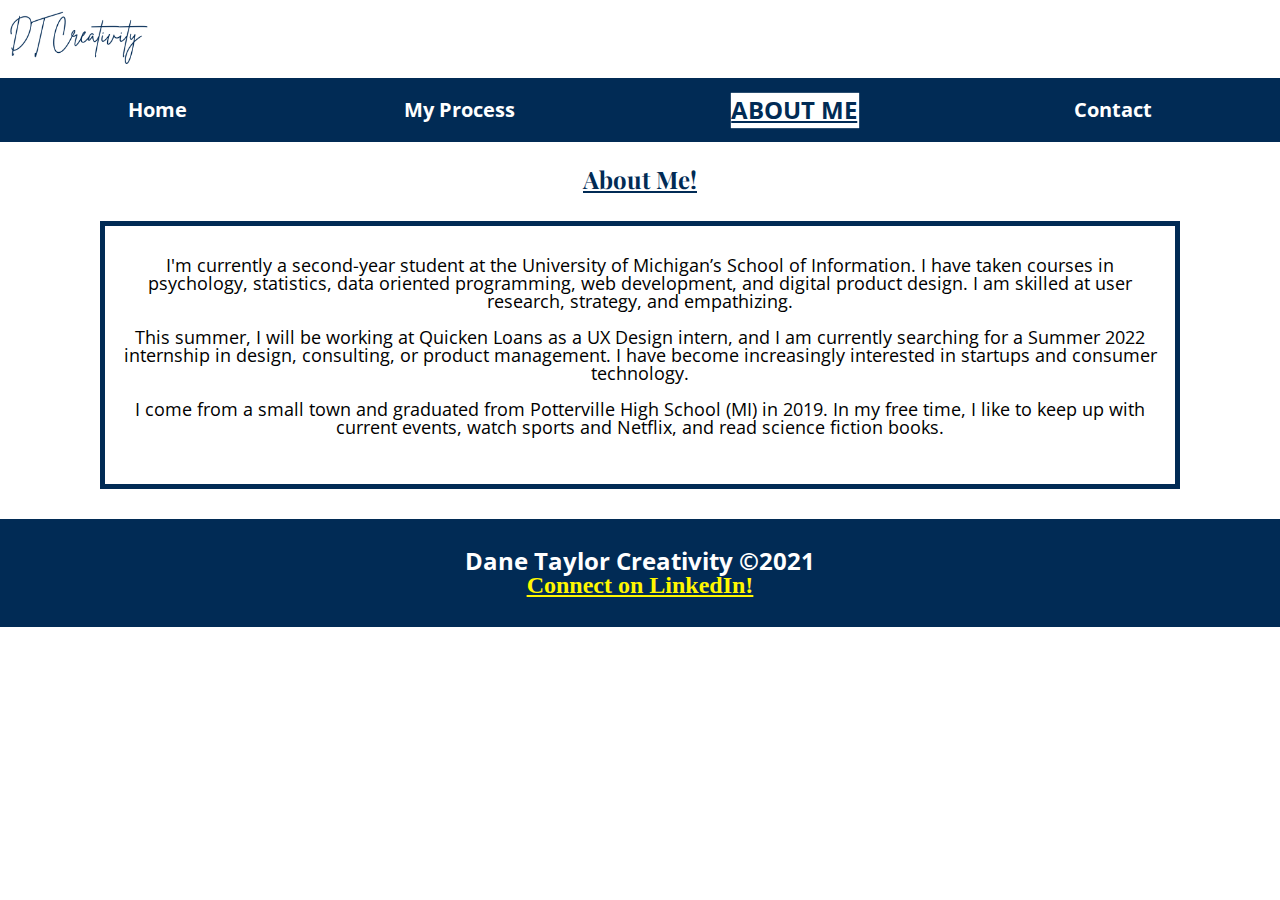
==== commit 58df255e: "Add files via upload" ====
--- a/aboutme.html
+++ b/aboutme.html
@@ -1,54 +1,40 @@
-<!DOCTYPE HTML>
-<html>
-	<head>
-		<title>About Me | Dane Taylor Creativity</title>
-		<meta charset="utf-8" />
-		<meta name="viewport" content="width=device-width, initial-scale=1" />
-		<link rel="stylesheet" href="/css/style.css" />
-	</head>
-	<body>
-
-		<!-- Header -->
-			<header id="header">
-				<h1><strong><a href="index.html">Dane Taylor</a></strong> Creativity</h1>
-				<nav id="nav">
-					<ul>
-						<li><a href="index.html">Home</a></li>
-						<li><a href="mywork.html">My Work</a></li>
-						<li class="current_page"></liclass><a href="aboutme.html">About Me</a></li>
-						<li><a href="contact.html">Contact</a></li>
-					</ul>
-				</nav>
-			</header>
-
-			<a href="#menu" class="navPanelToggle"><span class="fa fa-bars"></span></a>
-
-		<!-- Main -->
-			<section id="main" class="wrapper">
-				<div class="container">
-
-					<header class="major special">
-						<h2>About Me</h2>
-						<p>Scroll down to learn a little more about me!</p>
-					</header>
-
-					<a href="#" class="image fit"><img src="images/me.JPEG" alt="" /></a>
-					<p>I'm currently a second-year student looking to focus in UX Design at the University of Michigan. I have coursework in psychology, statistics, and data programming, and I am currently taking courses in web development, digital product design, and entrepreneurial studies.</p>
-					<p>I am also an incoming UX Design intern at Quicken Loans for this summer! Outside of design, my professional interests lie in product management, financial technology, and digital media.</p>
-					<p>I come from a small town and graduated from Potterville High School (MI) in 2019.  In my free time, I like to keep up with current events, watch sports and Netflix, and read science fiction and psychology books.</p>
-
-				</div>
-			</section>
-
-		<!-- Footer -->
-		<footer id="footer">
-			<div class="container">
-				<ul class="copyright">
-					<li>&copy; Dane Taylor Creativity</li>
-					<li>Learn More: <a href="https://www.linkedin.com/in/dane--taylor/">LINKEDIN</a></li>
-					<li>Header Image Source: <a href="http://unsplash.com">UNSPLASH</a></li>
-				</ul>
-			</div>
-		</footer>
-	</body>
+<!DOCTYPE  html>
+<html lang = "en">
+  <head>
+	<title>About Me | DT Creativity</title>
+    <meta charset="utf-8">
+    <meta name="viewport" content="width=device-width, initial-scale=1.0">
+    <link rel="stylesheet" type="text/css" href="css/html5reset.css">
+    <link rel="stylesheet" type="text/css" href="css/style.css">
+    <link rel="preconnect" href="https://fonts.gstatic.com">
+    <link href="https://fonts.googleapis.com/css2?family=Playfair+Display:wght@700&display=swap" rel="stylesheet">
+    <link rel="preconnect" href="https://fonts.gstatic.com">
+    <link href="https://fonts.googleapis.com/css2?family=Open+Sans:wght@300&display=swap" rel="stylesheet">
+  </head>
+  <body>    
+    <header>
+      <div class = 'skip'><a href = "#maincontent">Skip to Main Content</a></div>
+    <img src = "images/meme.jpg" width = "150" alt="logo" id = "logo">
+    <nav>
+      <ul class = "nav_links">
+		<li class = "nav_item"><a href = "index.html">Home</a></li>
+		<li class = "nav_item"><a href="myprocess.html">My Process</a></li>
+		<li class = "current_item"><a href="aboutme.html">About Me</a></li>
+		<li class = "nav_item"><a href="contact.html">Contact</a></li>
+  </ul>
+    </header>
+    <main id = "maincontent">
+      <h1> About Me!</h1>
+      <div class = "myacademics">
+        <p> I'm currently a second-year student at the University of Michigan’s School of Information. I have taken courses in psychology, statistics, data oriented programming, web development, and digital product design. I am skilled at user research, strategy, and empathizing.</p><br>
+        <p> This summer, I will be working at Quicken Loans as a UX Design intern, and I am currently searching for a Summer 2022 internship in design, consulting, or product management. I have become increasingly interested in startups and consumer technology.</p><br>
+        <p>I come from a small town and graduated from Potterville High School (MI) in 2019. In my free time, I like to keep up with current events, watch sports and Netflix, and read science fiction books. </p><br>
+      </div>
+    </main>
+  </body>
+  <footer>
+	<p> Dane Taylor Creativity ©2021</p>
+	<a href="https://www.linkedin.com/in/dane--taylor/">Connect on LinkedIn!</a>
+</footer>
+</body>
 </html>--- a/css/style.css
+++ b/css/style.css
@@ -1,3269 +1,543 @@
-@import url(font-awesome.min.css);
-@import url(https://fonts.googleapis.com/css?family=Raleway:400,700);
-
-/* Reset */
-
-	html, body, div, span, applet, object, iframe, h1, h2, h3, h4, h5, h6, p, blockquote, pre, a, abbr, acronym, address, big, cite, code, del, dfn, em, img, ins, kbd, q, s, samp, small, strike, strong, sub, sup, tt, var, b, u, i, center, dl, dt, dd, ol, ul, li, fieldset, form, label, legend, table, caption, tbody, tfoot, thead, tr, th, td, article, aside, canvas, details, embed, figure, figcaption, footer, header, hgroup, menu, nav, output, ruby, section, summary, time, mark, audio, video {
-		margin: 0;
-		padding: 0;
-		border: 0;
-		font-size: 100%;
-		font: inherit;
-		vertical-align: baseline;
-	}
-
-	article, aside, details, figcaption, figure, footer, header, hgroup, menu, nav, section {
-		display: block;
-	}
-
-	body {
-		line-height: 1;
-	}
-
-	ol, ul {
-		list-style: none;
-	}
-
-	blockquote, q {
-		quotes: none;
-	}
-
-	blockquote:before, blockquote:after, q:before, q:after {
-		content: '';
-		content: none;
-	}
-
-	table {
-		border-collapse: collapse;
-		border-spacing: 0;
-	}
-
-	body {
-		-webkit-text-size-adjust: none;
-	}
-
-/* Box Model */
-
-	*, *:before, *:after {
-		-moz-box-sizing: border-box;
-		-webkit-box-sizing: border-box;
-		box-sizing: border-box;
-	}
-
-/* Containers */
-
-	.container {
-		margin-left: auto;
-		margin-right: auto;
-	}
-
-	.container.\31 25\25 {
-		width: 100%;
-		max-width: 100em;
-		min-width: 80em;
-	}
-
-	.container.\37 5\25 {
-		width: 60em;
-	}
-
-	.container.\35 0\25 {
-		width: 40em;
-	}
-
-	.container.\32 5\25 {
-		width: 20em;
-	}
-
-	.container {
-		width: 80em;
-	}
-
-	@media screen and (max-width: 1680px) {
-
-		.container.\31 25\25 {
-			width: 100%;
-			max-width: 100em;
-			min-width: 80em;
-		}
-
-		.container.\37 5\25 {
-			width: 60em;
-		}
-
-		.container.\35 0\25 {
-			width: 40em;
-		}
-
-		.container.\32 5\25 {
-			width: 20em;
-		}
-
-		.container {
-			width: 80em;
-		}
-
-	}
-
-	@media screen and (max-width: 1280px) {
-
-		.container.\31 25\25 {
-			width: 100%;
-			max-width: 81.25em;
-			min-width: 65em;
-		}
-
-		.container.\37 5\25 {
-			width: 48.75em;
-		}
-
-		.container.\35 0\25 {
-			width: 32.5em;
-		}
-
-		.container.\32 5\25 {
-			width: 16.25em;
-		}
-
-		.container {
-			width: 65em;
-		}
-
-	}
-
-	@media screen and (max-width: 980px) {
-
-		.container.\31 25\25 {
-			width: 100%;
-			max-width: 112.5%;
-			min-width: 90%;
-		}
-
-		.container.\37 5\25 {
-			width: 67.5%;
-		}
-
-		.container.\35 0\25 {
-			width: 45%;
-		}
-
-		.container.\32 5\25 {
-			width: 22.5%;
-		}
-
-		.container {
-			width: 90%;
-		}
-
-	}
-
-	@media screen and (max-width: 736px) {
-
-		.container.\31 25\25 {
-			width: 100%;
-			max-width: 112.5%;
-			min-width: 90%;
-		}
-
-		.container.\37 5\25 {
-			width: 67.5%;
-		}
-
-		.container.\35 0\25 {
-			width: 45%;
-		}
-
-		.container.\32 5\25 {
-			width: 22.5%;
-		}
-
-		.container {
-			width: 90% !important;
-		}
-
-	}
-
-	@media screen and (max-width: 480px) {
-
-		.container.\31 25\25 {
-			width: 100%;
-			max-width: 112.5%;
-			min-width: 90%;
-		}
-
-		.container.\37 5\25 {
-			width: 67.5%;
-		}
-
-		.container.\35 0\25 {
-			width: 45%;
-		}
-
-		.container.\32 5\25 {
-			width: 22.5%;
-		}
-
-		.container {
-			width: 90% !important;
-		}
-
-	}
-
-/* Grid */
-
-	.row {
-		border-bottom: solid 1px transparent;
-		-moz-box-sizing: border-box;
-		-webkit-box-sizing: border-box;
-		box-sizing: border-box;
-	}
-
-	.row > * {
-		float: left;
-		-moz-box-sizing: border-box;
-		-webkit-box-sizing: border-box;
-		box-sizing: border-box;
-	}
-
-	.row:after, .row:before {
-		content: '';
-		display: block;
-		clear: both;
-		height: 0;
-	}
-
-	.row.uniform > * > :first-child {
-		margin-top: 0;
-	}
-
-	.row.uniform > * > :last-child {
-		margin-bottom: 0;
-	}
-
-	.row.\30 \25 > * {
-		padding: 0 0 0 0em;
-	}
-
-	.row.\30 \25 {
-		margin: 0 0 -1px 0em;
-	}
-
-	.row.uniform.\30 \25 > * {
-		padding: 0em 0 0 0em;
-	}
-
-	.row.uniform.\30 \25 {
-		margin: 0em 0 -1px 0em;
-	}
-
-	.row > * {
-		padding: 0 0 0 2em;
-	}
-
-	.row {
-		margin: 0 0 -1px -2em;
-	}
-
-	.row.uniform > * {
-		padding: 2em 0 0 2em;
-	}
-
-	.row.uniform {
-		margin: -2em 0 -1px -2em;
-	}
-
-	.row.\32 00\25 > * {
-		padding: 0 0 0 4em;
-	}
-
-	.row.\32 00\25 {
-		margin: 0 0 -1px -4em;
-	}
-
-	.row.uniform.\32 00\25 > * {
-		padding: 4em 0 0 4em;
-	}
-
-	.row.uniform.\32 00\25 {
-		margin: -4em 0 -1px -4em;
-	}
-
-	.row.\31 50\25 > * {
-		padding: 0 0 0 3em;
-	}
-
-	.row.\31 50\25 {
-		margin: 0 0 -1px -3em;
-	}
-
-	.row.uniform.\31 50\25 > * {
-		padding: 3em 0 0 3em;
-	}
-
-	.row.uniform.\31 50\25 {
-		margin: -3em 0 -1px -3em;
-	}
-
-	.row.\35 0\25 > * {
-		padding: 0 0 0 1em;
-	}
-
-	.row.\35 0\25 {
-		margin: 0 0 -1px -1em;
-	}
-
-	.row.uniform.\35 0\25 > * {
-		padding: 1em 0 0 1em;
-	}
-
-	.row.uniform.\35 0\25 {
-		margin: -1em 0 -1px -1em;
-	}
-
-	.row.\32 5\25 > * {
-		padding: 0 0 0 0.5em;
-	}
-
-	.row.\32 5\25 {
-		margin: 0 0 -1px -0.5em;
-	}
-
-	.row.uniform.\32 5\25 > * {
-		padding: 0.5em 0 0 0.5em;
-	}
-
-	.row.uniform.\32 5\25 {
-		margin: -0.5em 0 -1px -0.5em;
-	}
-
-	.\31 2u, .\31 2u\24 {
-		width: 100%;
-		clear: none;
-		margin-left: 0;
-	}
-
-	.\31 1u, .\31 1u\24 {
-		width: 91.6666666667%;
-		clear: none;
-		margin-left: 0;
-	}
-
-	.\31 0u, .\31 0u\24 {
-		width: 83.3333333333%;
-		clear: none;
-		margin-left: 0;
-	}
-
-	.\39 u, .\39 u\24 {
-		width: 75%;
-		clear: none;
-		margin-left: 0;
-	}
-
-	.\38 u, .\38 u\24 {
-		width: 66.6666666667%;
-		clear: none;
-		margin-left: 0;
-	}
-
-	.\37 u, .\37 u\24 {
-		width: 58.3333333333%;
-		clear: none;
-		margin-left: 0;
-	}
-
-	.\36 u, .\36 u\24 {
-		width: 50%;
-		clear: none;
-		margin-left: 0;
-	}
-
-	.\35 u, .\35 u\24 {
-		width: 41.6666666667%;
-		clear: none;
-		margin-left: 0;
-	}
-
-	.\34 u, .\34 u\24 {
-		width: 33.3333333333%;
-		clear: none;
-		margin-left: 0;
-	}
-
-	.\33 u, .\33 u\24 {
-		width: 25%;
-		clear: none;
-		margin-left: 0;
-	}
-
-	.\32 u, .\32 u\24 {
-		width: 16.6666666667%;
-		clear: none;
-		margin-left: 0;
-	}
-
-	.\31 u, .\31 u\24 {
-		width: 8.3333333333%;
-		clear: none;
-		margin-left: 0;
-	}
-
-	.\31 2u\24 + *,
-	.\31 1u\24 + *,
-	.\31 0u\24 + *,
-	.\39 u\24 + *,
-	.\38 u\24 + *,
-	.\37 u\24 + *,
-	.\36 u\24 + *,
-	.\35 u\24 + *,
-	.\34 u\24 + *,
-	.\33 u\24 + *,
-	.\32 u\24 + *,
-	.\31 u\24 + * {
-		clear: left;
-	}
-
-	.\-11u {
-		margin-left: 91.66667%;
-	}
-
-	.\-10u {
-		margin-left: 83.33333%;
-	}
-
-	.\-9u {
-		margin-left: 75%;
-	}
-
-	.\-8u {
-		margin-left: 66.66667%;
-	}
-
-	.\-7u {
-		margin-left: 58.33333%;
-	}
-
-	.\-6u {
-		margin-left: 50%;
-	}
-
-	.\-5u {
-		margin-left: 41.66667%;
-	}
-
-	.\-4u {
-		margin-left: 33.33333%;
-	}
-
-	.\-3u {
-		margin-left: 25%;
-	}
-
-	.\-2u {
-		margin-left: 16.66667%;
-	}
-
-	.\-1u {
-		margin-left: 8.33333%;
-	}
-
-	@media screen and (max-width: 1680px) {
-
-		.row > * {
-			padding: 0 0 0 2em;
-		}
-
-		.row {
-			margin: 0 0 -1px -2em;
-		}
-
-		.row.uniform > * {
-			padding: 2em 0 0 2em;
-		}
-
-		.row.uniform {
-			margin: -2em 0 -1px -2em;
-		}
-
-		.row.\32 00\25 > * {
-			padding: 0 0 0 4em;
-		}
-
-		.row.\32 00\25 {
-			margin: 0 0 -1px -4em;
-		}
-
-		.row.uniform.\32 00\25 > * {
-			padding: 4em 0 0 4em;
-		}
-
-		.row.uniform.\32 00\25 {
-			margin: -4em 0 -1px -4em;
-		}
-
-		.row.\31 50\25 > * {
-			padding: 0 0 0 3em;
-		}
-
-		.row.\31 50\25 {
-			margin: 0 0 -1px -3em;
-		}
-
-		.row.uniform.\31 50\25 > * {
-			padding: 3em 0 0 3em;
-		}
-
-		.row.uniform.\31 50\25 {
-			margin: -3em 0 -1px -3em;
-		}
-
-		.row.\35 0\25 > * {
-			padding: 0 0 0 1em;
-		}
-
-		.row.\35 0\25 {
-			margin: 0 0 -1px -1em;
-		}
-
-		.row.uniform.\35 0\25 > * {
-			padding: 1em 0 0 1em;
-		}
-
-		.row.uniform.\35 0\25 {
-			margin: -1em 0 -1px -1em;
-		}
-
-		.row.\32 5\25 > * {
-			padding: 0 0 0 0.5em;
-		}
-
-		.row.\32 5\25 {
-			margin: 0 0 -1px -0.5em;
-		}
-
-		.row.uniform.\32 5\25 > * {
-			padding: 0.5em 0 0 0.5em;
-		}
-
-		.row.uniform.\32 5\25 {
-			margin: -0.5em 0 -1px -0.5em;
-		}
-
-		.\31 2u\28xlarge\29, .\31 2u\24\28xlarge\29 {
-			width: 100%;
-			clear: none;
-			margin-left: 0;
-		}
-
-		.\31 1u\28xlarge\29, .\31 1u\24\28xlarge\29 {
-			width: 91.6666666667%;
-			clear: none;
-			margin-left: 0;
-		}
-
-		.\31 0u\28xlarge\29, .\31 0u\24\28xlarge\29 {
-			width: 83.3333333333%;
-			clear: none;
-			margin-left: 0;
-		}
-
-		.\39 u\28xlarge\29, .\39 u\24\28xlarge\29 {
-			width: 75%;
-			clear: none;
-			margin-left: 0;
-		}
-
-		.\38 u\28xlarge\29, .\38 u\24\28xlarge\29 {
-			width: 66.6666666667%;
-			clear: none;
-			margin-left: 0;
-		}
-
-		.\37 u\28xlarge\29, .\37 u\24\28xlarge\29 {
-			width: 58.3333333333%;
-			clear: none;
-			margin-left: 0;
-		}
-
-		.\36 u\28xlarge\29, .\36 u\24\28xlarge\29 {
-			width: 50%;
-			clear: none;
-			margin-left: 0;
-		}
-
-		.\35 u\28xlarge\29, .\35 u\24\28xlarge\29 {
-			width: 41.6666666667%;
-			clear: none;
-			margin-left: 0;
-		}
-
-		.\34 u\28xlarge\29, .\34 u\24\28xlarge\29 {
-			width: 33.3333333333%;
-			clear: none;
-			margin-left: 0;
-		}
-
-		.\33 u\28xlarge\29, .\33 u\24\28xlarge\29 {
-			width: 25%;
-			clear: none;
-			margin-left: 0;
-		}
-
-		.\32 u\28xlarge\29, .\32 u\24\28xlarge\29 {
-			width: 16.6666666667%;
-			clear: none;
-			margin-left: 0;
-		}
-
-		.\31 u\28xlarge\29, .\31 u\24\28xlarge\29 {
-			width: 8.3333333333%;
-			clear: none;
-			margin-left: 0;
-		}
-
-		.\31 2u\24\28xlarge\29 + *,
-		.\31 1u\24\28xlarge\29 + *,
-		.\31 0u\24\28xlarge\29 + *,
-		.\39 u\24\28xlarge\29 + *,
-		.\38 u\24\28xlarge\29 + *,
-		.\37 u\24\28xlarge\29 + *,
-		.\36 u\24\28xlarge\29 + *,
-		.\35 u\24\28xlarge\29 + *,
-		.\34 u\24\28xlarge\29 + *,
-		.\33 u\24\28xlarge\29 + *,
-		.\32 u\24\28xlarge\29 + *,
-		.\31 u\24\28xlarge\29 + * {
-			clear: left;
-		}
-
-		.\-11u\28xlarge\29 {
-			margin-left: 91.66667%;
-		}
-
-		.\-10u\28xlarge\29 {
-			margin-left: 83.33333%;
-		}
-
-		.\-9u\28xlarge\29 {
-			margin-left: 75%;
-		}
-
-		.\-8u\28xlarge\29 {
-			margin-left: 66.66667%;
-		}
-
-		.\-7u\28xlarge\29 {
-			margin-left: 58.33333%;
-		}
-
-		.\-6u\28xlarge\29 {
-			margin-left: 50%;
-		}
-
-		.\-5u\28xlarge\29 {
-			margin-left: 41.66667%;
-		}
-
-		.\-4u\28xlarge\29 {
-			margin-left: 33.33333%;
-		}
-
-		.\-3u\28xlarge\29 {
-			margin-left: 25%;
-		}
-
-		.\-2u\28xlarge\29 {
-			margin-left: 16.66667%;
-		}
-
-		.\-1u\28xlarge\29 {
-			margin-left: 8.33333%;
-		}
-
-	}
-
-	@media screen and (max-width: 1280px) {
-
-		.row > * {
-			padding: 0 0 0 1.5em;
-		}
-
-		.row {
-			margin: 0 0 -1px -1.5em;
-		}
-
-		.row.uniform > * {
-			padding: 1.5em 0 0 1.5em;
-		}
-
-		.row.uniform {
-			margin: -1.5em 0 -1px -1.5em;
-		}
-
-		.row.\32 00\25 > * {
-			padding: 0 0 0 3em;
-		}
-
-		.row.\32 00\25 {
-			margin: 0 0 -1px -3em;
-		}
-
-		.row.uniform.\32 00\25 > * {
-			padding: 3em 0 0 3em;
-		}
-
-		.row.uniform.\32 00\25 {
-			margin: -3em 0 -1px -3em;
-		}
-
-		.row.\31 50\25 > * {
-			padding: 0 0 0 2.25em;
-		}
-
-		.row.\31 50\25 {
-			margin: 0 0 -1px -2.25em;
-		}
-
-		.row.uniform.\31 50\25 > * {
-			padding: 2.25em 0 0 2.25em;
-		}
-
-		.row.uniform.\31 50\25 {
-			margin: -2.25em 0 -1px -2.25em;
-		}
-
-		.row.\35 0\25 > * {
-			padding: 0 0 0 0.75em;
-		}
-
-		.row.\35 0\25 {
-			margin: 0 0 -1px -0.75em;
-		}
-
-		.row.uniform.\35 0\25 > * {
-			padding: 0.75em 0 0 0.75em;
-		}
-
-		.row.uniform.\35 0\25 {
-			margin: -0.75em 0 -1px -0.75em;
-		}
-
-		.row.\32 5\25 > * {
-			padding: 0 0 0 0.375em;
-		}
-
-		.row.\32 5\25 {
-			margin: 0 0 -1px -0.375em;
-		}
-
-		.row.uniform.\32 5\25 > * {
-			padding: 0.375em 0 0 0.375em;
-		}
-
-		.row.uniform.\32 5\25 {
-			margin: -0.375em 0 -1px -0.375em;
-		}
-
-		.\31 2u\28large\29, .\31 2u\24\28large\29 {
-			width: 100%;
-			clear: none;
-			margin-left: 0;
-		}
-
-		.\31 1u\28large\29, .\31 1u\24\28large\29 {
-			width: 91.6666666667%;
-			clear: none;
-			margin-left: 0;
-		}
-
-		.\31 0u\28large\29, .\31 0u\24\28large\29 {
-			width: 83.3333333333%;
-			clear: none;
-			margin-left: 0;
-		}
-
-		.\39 u\28large\29, .\39 u\24\28large\29 {
-			width: 75%;
-			clear: none;
-			margin-left: 0;
-		}
-
-		.\38 u\28large\29, .\38 u\24\28large\29 {
-			width: 66.6666666667%;
-			clear: none;
-			margin-left: 0;
-		}
-
-		.\37 u\28large\29, .\37 u\24\28large\29 {
-			width: 58.3333333333%;
-			clear: none;
-			margin-left: 0;
-		}
-
-		.\36 u\28large\29, .\36 u\24\28large\29 {
-			width: 50%;
-			clear: none;
-			margin-left: 0;
-		}
-
-		.\35 u\28large\29, .\35 u\24\28large\29 {
-			width: 41.6666666667%;
-			clear: none;
-			margin-left: 0;
-		}
-
-		.\34 u\28large\29, .\34 u\24\28large\29 {
-			width: 33.3333333333%;
-			clear: none;
-			margin-left: 0;
-		}
-
-		.\33 u\28large\29, .\33 u\24\28large\29 {
-			width: 25%;
-			clear: none;
-			margin-left: 0;
-		}
-
-		.\32 u\28large\29, .\32 u\24\28large\29 {
-			width: 16.6666666667%;
-			clear: none;
-			margin-left: 0;
-		}
-
-		.\31 u\28large\29, .\31 u\24\28large\29 {
-			width: 8.3333333333%;
-			clear: none;
-			margin-left: 0;
-		}
-
-		.\31 2u\24\28large\29 + *,
-		.\31 1u\24\28large\29 + *,
-		.\31 0u\24\28large\29 + *,
-		.\39 u\24\28large\29 + *,
-		.\38 u\24\28large\29 + *,
-		.\37 u\24\28large\29 + *,
-		.\36 u\24\28large\29 + *,
-		.\35 u\24\28large\29 + *,
-		.\34 u\24\28large\29 + *,
-		.\33 u\24\28large\29 + *,
-		.\32 u\24\28large\29 + *,
-		.\31 u\24\28large\29 + * {
-			clear: left;
-		}
-
-		.\-11u\28large\29 {
-			margin-left: 91.66667%;
-		}
-
-		.\-10u\28large\29 {
-			margin-left: 83.33333%;
-		}
-
-		.\-9u\28large\29 {
-			margin-left: 75%;
-		}
-
-		.\-8u\28large\29 {
-			margin-left: 66.66667%;
-		}
-
-		.\-7u\28large\29 {
-			margin-left: 58.33333%;
-		}
-
-		.\-6u\28large\29 {
-			margin-left: 50%;
-		}
-
-		.\-5u\28large\29 {
-			margin-left: 41.66667%;
-		}
-
-		.\-4u\28large\29 {
-			margin-left: 33.33333%;
-		}
-
-		.\-3u\28large\29 {
-			margin-left: 25%;
-		}
-
-		.\-2u\28large\29 {
-			margin-left: 16.66667%;
-		}
-
-		.\-1u\28large\29 {
-			margin-left: 8.33333%;
-		}
-
-	}
-
-	@media screen and (max-width: 980px) {
-
-		.row > * {
-			padding: 0 0 0 1.5em;
-		}
-
-		.row {
-			margin: 0 0 -1px -1.5em;
-		}
-
-		.row.uniform > * {
-			padding: 1.5em 0 0 1.5em;
-		}
-
-		.row.uniform {
-			margin: -1.5em 0 -1px -1.5em;
-		}
-
-		.row.\32 00\25 > * {
-			padding: 0 0 0 3em;
-		}
-
-		.row.\32 00\25 {
-			margin: 0 0 -1px -3em;
-		}
-
-		.row.uniform.\32 00\25 > * {
-			padding: 3em 0 0 3em;
-		}
-
-		.row.uniform.\32 00\25 {
-			margin: -3em 0 -1px -3em;
-		}
-
-		.row.\31 50\25 > * {
-			padding: 0 0 0 2.25em;
-		}
-
-		.row.\31 50\25 {
-			margin: 0 0 -1px -2.25em;
-		}
-
-		.row.uniform.\31 50\25 > * {
-			padding: 2.25em 0 0 2.25em;
-		}
-
-		.row.uniform.\31 50\25 {
-			margin: -2.25em 0 -1px -2.25em;
-		}
-
-		.row.\35 0\25 > * {
-			padding: 0 0 0 0.75em;
-		}
-
-		.row.\35 0\25 {
-			margin: 0 0 -1px -0.75em;
-		}
-
-		.row.uniform.\35 0\25 > * {
-			padding: 0.75em 0 0 0.75em;
-		}
-
-		.row.uniform.\35 0\25 {
-			margin: -0.75em 0 -1px -0.75em;
-		}
-
-		.row.\32 5\25 > * {
-			padding: 0 0 0 0.375em;
-		}
-
-		.row.\32 5\25 {
-			margin: 0 0 -1px -0.375em;
-		}
-
-		.row.uniform.\32 5\25 > * {
-			padding: 0.375em 0 0 0.375em;
-		}
-
-		.row.uniform.\32 5\25 {
-			margin: -0.375em 0 -1px -0.375em;
-		}
-
-		.\31 2u\28medium\29, .\31 2u\24\28medium\29 {
-			width: 100%;
-			clear: none;
-			margin-left: 0;
-		}
-
-		.\31 1u\28medium\29, .\31 1u\24\28medium\29 {
-			width: 91.6666666667%;
-			clear: none;
-			margin-left: 0;
-		}
-
-		.\31 0u\28medium\29, .\31 0u\24\28medium\29 {
-			width: 83.3333333333%;
-			clear: none;
-			margin-left: 0;
-		}
-
-		.\39 u\28medium\29, .\39 u\24\28medium\29 {
-			width: 75%;
-			clear: none;
-			margin-left: 0;
-		}
-
-		.\38 u\28medium\29, .\38 u\24\28medium\29 {
-			width: 66.6666666667%;
-			clear: none;
-			margin-left: 0;
-		}
-
-		.\37 u\28medium\29, .\37 u\24\28medium\29 {
-			width: 58.3333333333%;
-			clear: none;
-			margin-left: 0;
-		}
-
-		.\36 u\28medium\29, .\36 u\24\28medium\29 {
-			width: 50%;
-			clear: none;
-			margin-left: 0;
-		}
-
-		.\35 u\28medium\29, .\35 u\24\28medium\29 {
-			width: 41.6666666667%;
-			clear: none;
-			margin-left: 0;
-		}
-
-		.\34 u\28medium\29, .\34 u\24\28medium\29 {
-			width: 33.3333333333%;
-			clear: none;
-			margin-left: 0;
-		}
-
-		.\33 u\28medium\29, .\33 u\24\28medium\29 {
-			width: 25%;
-			clear: none;
-			margin-left: 0;
-		}
-
-		.\32 u\28medium\29, .\32 u\24\28medium\29 {
-			width: 16.6666666667%;
-			clear: none;
-			margin-left: 0;
-		}
-
-		.\31 u\28medium\29, .\31 u\24\28medium\29 {
-			width: 8.3333333333%;
-			clear: none;
-			margin-left: 0;
-		}
-
-		.\31 2u\24\28medium\29 + *,
-		.\31 1u\24\28medium\29 + *,
-		.\31 0u\24\28medium\29 + *,
-		.\39 u\24\28medium\29 + *,
-		.\38 u\24\28medium\29 + *,
-		.\37 u\24\28medium\29 + *,
-		.\36 u\24\28medium\29 + *,
-		.\35 u\24\28medium\29 + *,
-		.\34 u\24\28medium\29 + *,
-		.\33 u\24\28medium\29 + *,
-		.\32 u\24\28medium\29 + *,
-		.\31 u\24\28medium\29 + * {
-			clear: left;
-		}
-
-		.\-11u\28medium\29 {
-			margin-left: 91.66667%;
-		}
-
-		.\-10u\28medium\29 {
-			margin-left: 83.33333%;
-		}
-
-		.\-9u\28medium\29 {
-			margin-left: 75%;
-		}
-
-		.\-8u\28medium\29 {
-			margin-left: 66.66667%;
-		}
-
-		.\-7u\28medium\29 {
-			margin-left: 58.33333%;
-		}
-
-		.\-6u\28medium\29 {
-			margin-left: 50%;
-		}
-
-		.\-5u\28medium\29 {
-			margin-left: 41.66667%;
-		}
-
-		.\-4u\28medium\29 {
-			margin-left: 33.33333%;
-		}
-
-		.\-3u\28medium\29 {
-			margin-left: 25%;
-		}
-
-		.\-2u\28medium\29 {
-			margin-left: 16.66667%;
-		}
-
-		.\-1u\28medium\29 {
-			margin-left: 8.33333%;
-		}
-
-	}
-
-	@media screen and (max-width: 736px) {
-
-		.row > * {
-			padding: 0 0 0 1.25em;
-		}
-
-		.row {
-			margin: 0 0 -1px -1.25em;
-		}
-
-		.row.uniform > * {
-			padding: 1.25em 0 0 1.25em;
-		}
-
-		.row.uniform {
-			margin: -1.25em 0 -1px -1.25em;
-		}
-
-		.row.\32 00\25 > * {
-			padding: 0 0 0 2.5em;
-		}
-
-		.row.\32 00\25 {
-			margin: 0 0 -1px -2.5em;
-		}
-
-		.row.uniform.\32 00\25 > * {
-			padding: 2.5em 0 0 2.5em;
-		}
-
-		.row.uniform.\32 00\25 {
-			margin: -2.5em 0 -1px -2.5em;
-		}
-
-		.row.\31 50\25 > * {
-			padding: 0 0 0 1.875em;
-		}
-
-		.row.\31 50\25 {
-			margin: 0 0 -1px -1.875em;
-		}
-
-		.row.uniform.\31 50\25 > * {
-			padding: 1.875em 0 0 1.875em;
-		}
-
-		.row.uniform.\31 50\25 {
-			margin: -1.875em 0 -1px -1.875em;
-		}
-
-		.row.\35 0\25 > * {
-			padding: 0 0 0 0.625em;
-		}
-
-		.row.\35 0\25 {
-			margin: 0 0 -1px -0.625em;
-		}
-
-		.row.uniform.\35 0\25 > * {
-			padding: 0.625em 0 0 0.625em;
-		}
-
-		.row.uniform.\35 0\25 {
-			margin: -0.625em 0 -1px -0.625em;
-		}
-
-		.row.\32 5\25 > * {
-			padding: 0 0 0 0.3125em;
-		}
-
-		.row.\32 5\25 {
-			margin: 0 0 -1px -0.3125em;
-		}
-
-		.row.uniform.\32 5\25 > * {
-			padding: 0.3125em 0 0 0.3125em;
-		}
-
-		.row.uniform.\32 5\25 {
-			margin: -0.3125em 0 -1px -0.3125em;
-		}
-
-		.\31 2u\28small\29, .\31 2u\24\28small\29 {
-			width: 100%;
-			clear: none;
-			margin-left: 0;
-		}
-
-		.\31 1u\28small\29, .\31 1u\24\28small\29 {
-			width: 91.6666666667%;
-			clear: none;
-			margin-left: 0;
-		}
-
-		.\31 0u\28small\29, .\31 0u\24\28small\29 {
-			width: 83.3333333333%;
-			clear: none;
-			margin-left: 0;
-		}
-
-		.\39 u\28small\29, .\39 u\24\28small\29 {
-			width: 75%;
-			clear: none;
-			margin-left: 0;
-		}
-
-		.\38 u\28small\29, .\38 u\24\28small\29 {
-			width: 66.6666666667%;
-			clear: none;
-			margin-left: 0;
-		}
-
-		.\37 u\28small\29, .\37 u\24\28small\29 {
-			width: 58.3333333333%;
-			clear: none;
-			margin-left: 0;
-		}
-
-		.\36 u\28small\29, .\36 u\24\28small\29 {
-			width: 50%;
-			clear: none;
-			margin-left: 0;
-		}
-
-		.\35 u\28small\29, .\35 u\24\28small\29 {
-			width: 41.6666666667%;
-			clear: none;
-			margin-left: 0;
-		}
-
-		.\34 u\28small\29, .\34 u\24\28small\29 {
-			width: 33.3333333333%;
-			clear: none;
-			margin-left: 0;
-		}
-
-		.\33 u\28small\29, .\33 u\24\28small\29 {
-			width: 25%;
-			clear: none;
-			margin-left: 0;
-		}
-
-		.\32 u\28small\29, .\32 u\24\28small\29 {
-			width: 16.6666666667%;
-			clear: none;
-			margin-left: 0;
-		}
-
-		.\31 u\28small\29, .\31 u\24\28small\29 {
-			width: 8.3333333333%;
-			clear: none;
-			margin-left: 0;
-		}
-
-		.\31 2u\24\28small\29 + *,
-		.\31 1u\24\28small\29 + *,
-		.\31 0u\24\28small\29 + *,
-		.\39 u\24\28small\29 + *,
-		.\38 u\24\28small\29 + *,
-		.\37 u\24\28small\29 + *,
-		.\36 u\24\28small\29 + *,
-		.\35 u\24\28small\29 + *,
-		.\34 u\24\28small\29 + *,
-		.\33 u\24\28small\29 + *,
-		.\32 u\24\28small\29 + *,
-		.\31 u\24\28small\29 + * {
-			clear: left;
-		}
-
-		.\-11u\28small\29 {
-			margin-left: 91.66667%;
-		}
-
-		.\-10u\28small\29 {
-			margin-left: 83.33333%;
-		}
-
-		.\-9u\28small\29 {
-			margin-left: 75%;
-		}
-
-		.\-8u\28small\29 {
-			margin-left: 66.66667%;
-		}
-
-		.\-7u\28small\29 {
-			margin-left: 58.33333%;
-		}
-
-		.\-6u\28small\29 {
-			margin-left: 50%;
-		}
-
-		.\-5u\28small\29 {
-			margin-left: 41.66667%;
-		}
-
-		.\-4u\28small\29 {
-			margin-left: 33.33333%;
-		}
-
-		.\-3u\28small\29 {
-			margin-left: 25%;
-		}
-
-		.\-2u\28small\29 {
-			margin-left: 16.66667%;
-		}
-
-		.\-1u\28small\29 {
-			margin-left: 8.33333%;
-		}
-
-	}
-
-	@media screen and (max-width: 480px) {
-
-		.row > * {
-			padding: 0 0 0 1.25em;
-		}
-
-		.row {
-			margin: 0 0 -1px -1.25em;
-		}
-
-		.row.uniform > * {
-			padding: 1.25em 0 0 1.25em;
-		}
-
-		.row.uniform {
-			margin: -1.25em 0 -1px -1.25em;
-		}
-
-		.row.\32 00\25 > * {
-			padding: 0 0 0 2.5em;
-		}
-
-		.row.\32 00\25 {
-			margin: 0 0 -1px -2.5em;
-		}
-
-		.row.uniform.\32 00\25 > * {
-			padding: 2.5em 0 0 2.5em;
-		}
-
-		.row.uniform.\32 00\25 {
-			margin: -2.5em 0 -1px -2.5em;
-		}
-
-		.row.\31 50\25 > * {
-			padding: 0 0 0 1.875em;
-		}
-
-		.row.\31 50\25 {
-			margin: 0 0 -1px -1.875em;
-		}
-
-		.row.uniform.\31 50\25 > * {
-			padding: 1.875em 0 0 1.875em;
-		}
-
-		.row.uniform.\31 50\25 {
-			margin: -1.875em 0 -1px -1.875em;
-		}
-
-		.row.\35 0\25 > * {
-			padding: 0 0 0 0.625em;
-		}
-
-		.row.\35 0\25 {
-			margin: 0 0 -1px -0.625em;
-		}
-
-		.row.uniform.\35 0\25 > * {
-			padding: 0.625em 0 0 0.625em;
-		}
-
-		.row.uniform.\35 0\25 {
-			margin: -0.625em 0 -1px -0.625em;
-		}
-
-		.row.\32 5\25 > * {
-			padding: 0 0 0 0.3125em;
-		}
-
-		.row.\32 5\25 {
-			margin: 0 0 -1px -0.3125em;
-		}
-
-		.row.uniform.\32 5\25 > * {
-			padding: 0.3125em 0 0 0.3125em;
-		}
-
-		.row.uniform.\32 5\25 {
-			margin: -0.3125em 0 -1px -0.3125em;
-		}
-
-		.\31 2u\28xsmall\29, .\31 2u\24\28xsmall\29 {
-			width: 100%;
-			clear: none;
-			margin-left: 0;
-		}
-
-		.\31 1u\28xsmall\29, .\31 1u\24\28xsmall\29 {
-			width: 91.6666666667%;
-			clear: none;
-			margin-left: 0;
-		}
-
-		.\31 0u\28xsmall\29, .\31 0u\24\28xsmall\29 {
-			width: 83.3333333333%;
-			clear: none;
-			margin-left: 0;
-		}
-
-		.\39 u\28xsmall\29, .\39 u\24\28xsmall\29 {
-			width: 75%;
-			clear: none;
-			margin-left: 0;
-		}
-
-		.\38 u\28xsmall\29, .\38 u\24\28xsmall\29 {
-			width: 66.6666666667%;
-			clear: none;
-			margin-left: 0;
-		}
-
-		.\37 u\28xsmall\29, .\37 u\24\28xsmall\29 {
-			width: 58.3333333333%;
-			clear: none;
-			margin-left: 0;
-		}
-
-		.\36 u\28xsmall\29, .\36 u\24\28xsmall\29 {
-			width: 50%;
-			clear: none;
-			margin-left: 0;
-		}
-
-		.\35 u\28xsmall\29, .\35 u\24\28xsmall\29 {
-			width: 41.6666666667%;
-			clear: none;
-			margin-left: 0;
-		}
-
-		.\34 u\28xsmall\29, .\34 u\24\28xsmall\29 {
-			width: 33.3333333333%;
-			clear: none;
-			margin-left: 0;
-		}
-
-		.\33 u\28xsmall\29, .\33 u\24\28xsmall\29 {
-			width: 25%;
-			clear: none;
-			margin-left: 0;
-		}
-
-		.\32 u\28xsmall\29, .\32 u\24\28xsmall\29 {
-			width: 16.6666666667%;
-			clear: none;
-			margin-left: 0;
-		}
-
-		.\31 u\28xsmall\29, .\31 u\24\28xsmall\29 {
-			width: 8.3333333333%;
-			clear: none;
-			margin-left: 0;
-		}
-
-		.\31 2u\24\28xsmall\29 + *,
-		.\31 1u\24\28xsmall\29 + *,
-		.\31 0u\24\28xsmall\29 + *,
-		.\39 u\24\28xsmall\29 + *,
-		.\38 u\24\28xsmall\29 + *,
-		.\37 u\24\28xsmall\29 + *,
-		.\36 u\24\28xsmall\29 + *,
-		.\35 u\24\28xsmall\29 + *,
-		.\34 u\24\28xsmall\29 + *,
-		.\33 u\24\28xsmall\29 + *,
-		.\32 u\24\28xsmall\29 + *,
-		.\31 u\24\28xsmall\29 + * {
-			clear: left;
-		}
-
-		.\-11u\28xsmall\29 {
-			margin-left: 91.66667%;
-		}
-
-		.\-10u\28xsmall\29 {
-			margin-left: 83.33333%;
-		}
-
-		.\-9u\28xsmall\29 {
-			margin-left: 75%;
-		}
-
-		.\-8u\28xsmall\29 {
-			margin-left: 66.66667%;
-		}
-
-		.\-7u\28xsmall\29 {
-			margin-left: 58.33333%;
-		}
-
-		.\-6u\28xsmall\29 {
-			margin-left: 50%;
-		}
-
-		.\-5u\28xsmall\29 {
-			margin-left: 41.66667%;
-		}
-
-		.\-4u\28xsmall\29 {
-			margin-left: 33.33333%;
-		}
-
-		.\-3u\28xsmall\29 {
-			margin-left: 25%;
-		}
-
-		.\-2u\28xsmall\29 {
-			margin-left: 16.66667%;
-		}
-
-		.\-1u\28xsmall\29 {
-			margin-left: 8.33333%;
-		}
-
-	}
-
-/* Basic */
-
-	@-ms-viewport {
-		width: device-width;
-	}
-
-	body {
-		-ms-overflow-style: scrollbar;
-	}
-
-	@media screen and (max-width: 480px) {
-
-		html, body {
-			min-width: 320px;
-		}
-
-	}
-
-	body {
-		background: #fff;
-		padding-top: 6em;
-	}
-
-		body.landing {
-			padding-top: 0 !important;
-		}
-
-		@media screen and (max-width: 980px) {
-
-			body {
-				padding-top: 2em;
-			}
-
-		}
-
-		body.is-loading *, body.is-loading *:before, body.is-loading *:after {
-			-moz-animation: none !important;
-			-webkit-animation: none !important;
-			-ms-animation: none !important;
-			animation: none !important;
-			-moz-transition: none !important;
-			-webkit-transition: none !important;
-			-ms-transition: none !important;
-			transition: none !important;
-		}
-
-/* Type */
-
-	body {
-		background-color: #fff;
-		color: #666;
-	}
-
-	body, input, select, textarea {
-		font-family: "Raleway", Arial, Helvetica, sans-serif;
-		font-size: 13pt;
-		font-weight: 400;
-		line-height: 2em;
-	}
-
-		@media screen and (max-width: 1680px) {
-
-			body, input, select, textarea {
-				font-size: 11pt;
-			}
-
-		}
-
-		@media screen and (max-width: 1280px) {
-
-			body, input, select, textarea {
-				font-size: 11pt;
-			}
-
-		}
-
-		@media screen and (max-width: 980px) {
-
-			body, input, select, textarea {
-				font-size: 12pt;
-			}
-
-		}
-
-		@media screen and (max-width: 736px) {
-
-			body, input, select, textarea {
-				font-size: 12pt;
-			}
-
-		}
-
-		@media screen and (max-width: 480px) {
-
-			body, input, select, textarea {
-				font-size: 12pt;
-			}
-
-		}
-
-	a {
-		text-decoration: underline;
-		color: #f32853;
-	}
-
-		a:hover {
-			text-decoration: none;
-		}
-
-	strong, b {
-		color: #484848;
-		font-weight: 700;
-	}
-
-	em, i {
-		font-style: italic;
-	}
-
-	p {
-		margin: 0 0 2em 0;
-	}
-
-	h1, h2, h3, h4, h5, h6 {
-		color: #484848;
-		font-weight: 700;
-		line-height: 1em;
-		margin: 0 0 1em 0;
-		text-transform: uppercase;
-	}
-
-		h1 a, h2 a, h3 a, h4 a, h5 a, h6 a {
-			color: inherit;
-			text-decoration: none;
-		}
-
-	h2 {
-		font-size: 1.75em;
-		line-height: 1.5em;
-	}
-
-	h3 {
-		font-size: 1.35em;
-		line-height: 1.5em;
-	}
-
-	h4 {
-		font-size: 1.1em;
-		line-height: 1.5em;
-	}
-
-	h5 {
-		font-size: 0.9em;
-		line-height: 1.5em;
-	}
-
-	h6 {
-		font-size: 0.7em;
-		line-height: 1.5em;
-	}
-
-	sub {
-		font-size: 0.8em;
-		position: relative;
-		top: 0.5em;
-	}
-
-	sup {
-		font-size: 0.8em;
-		position: relative;
-		top: -0.5em;
-	}
-
-	blockquote {
-		border-left: solid 4px;
-		font-style: italic;
-		margin: 0 0 2em 0;
-		padding: 0.5em 0 0.5em 2em;
-	}
-
-	code {
-		background: rgba(144, 144, 144, 0.075);
-		border-radius: 4px;
-		border: solid 1px;
-		font-family: "Courier New", monospace;
-		font-size: 0.9em;
-		margin: 0 0.25em;
-		padding: 0.25em 0.65em;
-	}
-
-	pre {
-		-webkit-overflow-scrolling: touch;
-		font-family: "Courier New", monospace;
-		font-size: 0.9em;
-		margin: 0 0 2em 0;
-	}
-
-		pre code {
-			display: block;
-			line-height: 1.75;
-			padding: 1em 1.5em;
-			overflow-x: auto;
-		}
-
-	hr {
-		border: 0;
-		border-bottom: solid 1px rgba(144, 144, 144, 0.25);
-		margin: 2em 0;
-	}
-
-		hr.major {
-			margin: 3em 0;
-		}
-
-	.align-left {
-		text-align: left;
-	}
-
-	.align-center {
-		text-align: center;
-	}
-
-	.align-right {
-		text-align: right;
-	}
-
-/* Box */
-
-	.box {
-		border-radius: 4px;
-		border: solid 1px rgba(144, 144, 144, 0.25);
-		margin-bottom: 2em;
-		padding: 1.5em;
-	}
-
-		.box > :last-child,
-		.box > :last-child > :last-child,
-		.box > :last-child > :last-child > :last-child {
-			margin-bottom: 0;
-		}
-
-		.box.alt {
-			border: 0;
-			border-radius: 0;
-			padding: 0;
-		}
-
-/* Button */
-
-	input[type="submit"],
-	input[type="reset"],
-	input[type="button"],
-	button,
-	.button {
-		-moz-appearance: none;
-		-webkit-appearance: none;
-		-ms-appearance: none;
-		appearance: none;
-		-moz-transition: background-color 0.2s ease-in-out, color 0.2s ease-in-out;
-		-webkit-transition: background-color 0.2s ease-in-out, color 0.2s ease-in-out;
-		-ms-transition: background-color 0.2s ease-in-out, color 0.2s ease-in-out;
-		transition: background-color 0.2s ease-in-out, color 0.2s ease-in-out;
-		background-color: #323037;
-		border-radius: 4px;
-		color: #ffffff !important;
-		border: 0;
-		cursor: pointer;
-		display: inline-block;
-		font-weight: 700;
-		height: 3.15em;
-		line-height: 3.25em;
-		padding: 0 2.2em;
-		text-align: center;
-		text-decoration: none;
-		text-transform: uppercase;
-		white-space: nowrap;
-	}
-
-		input[type="submit"]:hover,
-		input[type="reset"]:hover,
-		input[type="button"]:hover,
-		button:hover,
-		.button:hover {
-			background-color: #3e3c45;
-		}
-
-		input[type="submit"]:active,
-		input[type="reset"]:active,
-		input[type="button"]:active,
-		button:active,
-		.button:active {
-			background-color: #262429;
-		}
-
-		input[type="submit"].icon,
-		input[type="reset"].icon,
-		input[type="button"].icon,
-		button.icon,
-		.button.icon {
-			padding-left: 1.35em;
-		}
-
-			input[type="submit"].icon:before,
-			input[type="reset"].icon:before,
-			input[type="button"].icon:before,
-			button.icon:before,
-			.button.icon:before {
-				margin-right: 0.5em;
-			}
-
-		input[type="submit"].fit,
-		input[type="reset"].fit,
-		input[type="button"].fit,
-		button.fit,
-		.button.fit {
-			display: block;
-			margin: 0 0 1em 0;
-			width: 100%;
-		}
-
-		input[type="submit"].small,
-		input[type="reset"].small,
-		input[type="button"].small,
-		button.small,
-		.button.small {
-			font-size: 0.8em;
-		}
-
-		input[type="submit"].big,
-		input[type="reset"].big,
-		input[type="button"].big,
-		button.big,
-		.button.big {
-			font-size: 1.35em;
-		}
-
-		input[type="submit"].disabled, input[type="submit"]:disabled,
-		input[type="reset"].disabled,
-		input[type="reset"]:disabled,
-		input[type="button"].disabled,
-		input[type="button"]:disabled,
-		button.disabled,
-		button:disabled,
-		.button.disabled,
-		.button:disabled {
-			-moz-pointer-events: none;
-			-webkit-pointer-events: none;
-			-ms-pointer-events: none;
-			pointer-events: none;
-			background-color: #666 !important;
-			box-shadow: inset 0 -0.15em 0 0 rgba(0, 0, 0, 0.15);
-			color: #fff !important;
-			cursor: default;
-			opacity: 0.25;
-		}
-
-		input[type="submit"].alt,
-		input[type="reset"].alt,
-		input[type="button"].alt,
-		button.alt,
-		.button.alt {
-			background-color: transparent;
-			box-shadow: inset 0 0 0 2px rgba(144, 144, 144, 0.25);
-			color: #484848 !important;
-		}
-
-			input[type="submit"].alt:hover,
-			input[type="reset"].alt:hover,
-			input[type="button"].alt:hover,
-			button.alt:hover,
-			.button.alt:hover {
-				background-color: rgba(144, 144, 144, 0.075);
-			}
-
-			input[type="submit"].alt:active,
-			input[type="reset"].alt:active,
-			input[type="button"].alt:active,
-			button.alt:active,
-			.button.alt:active {
-				background-color: rgba(144, 144, 144, 0.2);
-			}
-
-			input[type="submit"].alt.icon:before,
-			input[type="reset"].alt.icon:before,
-			input[type="button"].alt.icon:before,
-			button.alt.icon:before,
-			.button.alt.icon:before {
-				color: #aaa;
-			}
-
-		input[type="submit"].special,
-		input[type="reset"].special,
-		input[type="button"].special,
-		button.special,
-		.button.special {
-			background-color: #f32853;
-			color: #ffffff !important;
-		}
-
-			input[type="submit"].special:hover,
-			input[type="reset"].special:hover,
-			input[type="button"].special:hover,
-			button.special:hover,
-			.button.special:hover {
-				background-color: #f44066;
-			}
-
-			input[type="submit"].special:active,
-			input[type="reset"].special:active,
-			input[type="button"].special:active,
-			button.special:active,
-			.button.special:active {
-				background-color: #f21040;
-			}
-
-		@media screen and (max-width: 480px) {
-
-			input[type="submit"],
-			input[type="reset"],
-			input[type="button"],
-			button,
-			.button {
-				padding: 0;
-			}
-
-		}
-
-/* Feature */
-
-	.feature-grid {
-		position: relative;
-	}
-
-		.feature-grid:after {
-			clear: both;
-			content: '';
-			display: block;
-		}
-
-		.feature-grid .feature {
-			display: inline-block;
-			float: left;
-			margin-bottom: 3em;
-			width: 50%;
-		}
-
-			.feature-grid .feature .content {
-				width: 60%;
-			}
-
-			.feature-grid .feature .image {
-				width: 30%;
-			}
-
-				.feature-grid .feature .image img {
-					display: inline;
-					max-width: 100%;
-				}
-
-			.feature-grid .feature:nth-child(odd) .content, .feature-grid .feature:nth-child(odd) .image {
-				float: right;
-				margin-right: 5%;
-				text-align: right;
-			}
-
-			.feature-grid .feature:nth-child(even) .content, .feature-grid .feature:nth-child(even) .image {
-				float: left;
-				margin-left: 5%;
-				text-align: left;
-			}
-
-		@media screen and (max-width: 1280px) {
-
-			.feature-grid .feature {
-				margin-bottom: 2em;
-			}
-
-		}
-
-		@media screen and (max-width: 980px) {
-
-			.feature-grid .feature {
-				display: block;
-				width: 100%;
-			}
-
-				.feature-grid .feature .content {
-					width: 65%;
-				}
-
-				.feature-grid .feature .image {
-					margin-left: 0 !important;
-					margin-right: 0 !important;
-				}
-
-		}
-
-		@media screen and (max-width: 736px) {
-
-			.feature-grid .feature {
-				margin-bottom: 1em;
-			}
-
-		}
-
-		@media screen and (max-width: 480px) {
-
-			.feature-grid .feature .content,
-			.feature-grid .feature .image {
-				display: block;
-				margin-left: 0 !important;
-				margin-right: 0 !important;
-				text-align: center !important;
-				width: 100%;
-			}
-
-			.feature-grid .feature .image {
-				margin-bottom: 1em;
-			}
-
-		}
-
-/* Form */
-
-	form {
-		margin: 0 0 2em 0;
-	}
-
-	label {
-		color: #484848;
-		display: block;
-		font-size: 0.9em;
-		font-weight: 700;
-		margin: 0 0 1em 0;
-	}
-
-	input[type="text"],
-	input[type="password"],
-	input[type="email"],
-	select,
-	textarea {
-		-moz-appearance: none;
-		-webkit-appearance: none;
-		-ms-appearance: none;
-		appearance: none;
-		background: rgba(144, 144, 144, 0.075);
-		border-radius: 4px;
-		border: none;
-		border: solid 1px rgba(144, 144, 144, 0.25);
-		color: inherit;
-		display: block;
-		outline: 0;
-		padding: 0 1em;
-		text-decoration: none;
-		width: 100%;
-	}
-
-		input[type="text"]:invalid,
-		input[type="password"]:invalid,
-		input[type="email"]:invalid,
-		select:invalid,
-		textarea:invalid {
-			box-shadow: none;
-		}
-
-		input[type="text"]:focus,
-		input[type="password"]:focus,
-		input[type="email"]:focus,
-		select:focus,
-		textarea:focus {
-			border-color: #f32853;
-			box-shadow: 0 0 0 1px #f32853;
-		}
-
-	.select-wrapper {
-		text-decoration: none;
-		text-decoration: none;
-		display: block;
-		position: relative;
-	}
-
-		.select-wrapper:before {
-			-moz-osx-font-smoothing: grayscale;
-			-webkit-font-smoothing: antialiased;
-			font-family: FontAwesome;
-			font-style: normal;
-			font-weight: normal;
-			text-transform: none !important;
-		}
-
-		.select-wrapper:before {
-			content: '\f078';
-			color: rgba(144, 144, 144, 0.25);
-			display: block;
-			height: 2.75em;
-			line-height: 2.75em;
-			pointer-events: none;
-			position: absolute;
-			right: 0;
-			text-align: center;
-			top: 0;
-			width: 2.75em;
-		}
-
-		.select-wrapper select::-ms-expand {
-			display: none;
-		}
-
-	input[type="text"],
-	input[type="password"],
-	input[type="email"],
-	select {
-		height: 2.75em;
-	}
-
-	textarea {
-		padding: 0.75em 1em;
-	}
-
-	input[type="checkbox"],
-	input[type="radio"] {
-		-moz-appearance: none;
-		-webkit-appearance: none;
-		-ms-appearance: none;
-		appearance: none;
-		display: block;
-		float: left;
-		margin-right: -2em;
-		opacity: 0;
-		width: 1em;
-		z-index: -1;
-	}
-
-		input[type="checkbox"] + label,
-		input[type="radio"] + label {
-			text-decoration: none;
-			color: #666;
-			cursor: pointer;
-			display: inline-block;
-			font-size: 1em;
-			font-weight: 400;
-			padding-left: 2.4em;
-			padding-right: 0.75em;
-			position: relative;
-		}
-
-			input[type="checkbox"] + label:before,
-			input[type="radio"] + label:before {
-				-moz-osx-font-smoothing: grayscale;
-				-webkit-font-smoothing: antialiased;
-				font-family: FontAwesome;
-				font-style: normal;
-				font-weight: normal;
-				text-transform: none !important;
-			}
-
-			input[type="checkbox"] + label:before,
-			input[type="radio"] + label:before {
-				background: rgba(144, 144, 144, 0.075);
-				border-radius: 4px;
-				border: solid 1px rgba(144, 144, 144, 0.25);
-				content: '';
-				display: inline-block;
-				height: 1.65em;
-				left: 0;
-				line-height: 1.58125em;
-				position: absolute;
-				text-align: center;
-				top: 0;
-				width: 1.65em;
-			}
-
-		input[type="checkbox"]:checked + label:before,
-		input[type="radio"]:checked + label:before {
-			content: '\f00c';
-			background: #323037;
-			border-color: #323037;
-			color: #ffffff;
-		}
-
-		input[type="checkbox"]:focus + label:before,
-		input[type="radio"]:focus + label:before {
-			border-color: #f32853;
-			box-shadow: 0 0 0 1px #f32853;
-		}
-
-	input[type="checkbox"] + label:before {
-		border-radius: 4px;
-	}
-
-	input[type="radio"] + label:before {
-		border-radius: 100%;
-	}
-
-	::-webkit-input-placeholder {
-		opacity: 1.0;
-		color: #aaa !important;
-	}
-
-	:-moz-placeholder {
-		opacity: 1.0;
-		color: #aaa !important;
-	}
-
-	::-moz-placeholder {
-		opacity: 1.0;
-		color: #aaa !important;
-	}
-
-	:-ms-input-placeholder {
-		opacity: 1.0;
-		color: #aaa !important;
-	}
-
-	.formerize-placeholder {
-		opacity: 1.0;
-		color: #aaa !important;
-	}
-
-/* Icon */
-
-	.icon {
-		text-decoration: none;
-		border-bottom: none;
-		position: relative;
-	}
-
-		.icon:before {
-			-moz-osx-font-smoothing: grayscale;
-			-webkit-font-smoothing: antialiased;
-			font-family: FontAwesome;
-			font-style: normal;
-			font-weight: normal;
-			text-transform: none !important;
-		}
-
-		.icon > .label {
-			display: none;
-		}
-
-/* Image */
-
-	.image {
-		border-radius: 4px;
-		border: 0;
-		display: inline-block;
-		position: relative;
-	}
-
-		.image img {
-			border-radius: 4px;
-			display: block;
-		}
-
-		.image.left, .image.right {
-			max-width: 40%;
-		}
-
-			.image.left img, .image.right img {
-				width: 100%;
-			}
-
-		.image.left {
-			float: left;
-			padding: 0 1.5em 1em 0;
-			top: 0.25em;
-		}
-
-		.image.right {
-			float: right;
-			padding: 0 0 1em 1.5em;
-			top: 0.25em;
-		}
-
-		.image.fit {
-			display: block;
-			margin: 0 0 2em 0;
-			width: 100%;
-		}
-
-			.image.fit img {
-				width: 100%;
-			}
-
-		.image.rounded {
-			border-radius: 100%;
-		}
-
-			.image.rounded img {
-				border: solid 0.5em rgba(144, 144, 144, 0.25);
-				border-radius: 100%;
-			}
-
-		.image.captioned {
-			border-radius: 0;
-			margin-bottom: 4em;
-		}
-
-			.image.captioned img {
-				border-radius: 0;
-			}
-
-			.image.captioned h3 {
-				background-color: #fff;
-				box-shadow: 0px 0.0375em 0.125em 0px rgba(0, 0, 0, 0.15);
-				display: block;
-				padding: 2em 1em;
-			}
-
-			@media screen and (max-width: 736px) {
-
-				.image.captioned {
-					margin-bottom: 2em;
-				}
-
-					.image.captioned h3 {
-						padding: 1em;
-					}
-
-			}
-
-		.image.main {
-			display: block;
-			margin: 0 0 3em 0;
-			width: 100%;
-		}
-
-			.image.main img {
-				width: 100%;
-			}
-
-/* List */
-
-	ol {
-		list-style: decimal;
-		margin: 0 0 2em 0;
-		padding-left: 1.25em;
-	}
-
-		ol li {
-			padding-left: 0.25em;
-		}
-
-	ul {
-		list-style: disc;
-		margin: 0 0 2em 0;
-		padding-left: 1em;
-	}
-
-		ul li {
-			padding-left: 0.5em;
-		}
-
-		ul.alt {
-			list-style: none;
-			padding-left: 0;
-		}
-
-			ul.alt li {
-				border-top: solid 1px rgba(144, 144, 144, 0.25);
-				padding: 0.5em 0;
-			}
-
-				ul.alt li:first-child {
-					border-top: 0;
-					padding-top: 0;
-				}
-
-		ul.icons {
-			cursor: default;
-			list-style: none;
-			padding-left: 0;
-		}
-
-			ul.icons li {
-				display: inline-block;
-				padding: 0 1em 0 0;
-			}
-
-				ul.icons li:last-child {
-					padding-right: 0;
-				}
-
-				ul.icons li .icon:before {
-					font-size: 2em;
-				}
-
-		ul.actions {
-			cursor: default;
-			list-style: none;
-			padding-left: 0;
-		}
-
-			ul.actions li {
-				display: inline-block;
-				padding: 0 1em 0 0;
-				vertical-align: middle;
-			}
-
-				ul.actions li:last-child {
-					padding-right: 0;
-				}
-
-			ul.actions.small li {
-				padding: 0 0.5em 0 0;
-			}
-
-			ul.actions.vertical li {
-				display: block;
-				padding: 1em 0 0 0;
-			}
-
-				ul.actions.vertical li:first-child {
-					padding-top: 0;
-				}
-
-				ul.actions.vertical li > * {
-					margin-bottom: 0;
-				}
-
-			ul.actions.vertical.small li {
-				padding: 0.5em 0 0 0;
-			}
-
-				ul.actions.vertical.small li:first-child {
-					padding-top: 0;
-				}
-
-			ul.actions.fit {
-				display: table;
-				margin-left: -1em;
-				padding: 0;
-				table-layout: fixed;
-				width: calc(100% + 1em);
-			}
-
-				ul.actions.fit li {
-					display: table-cell;
-					padding: 0 0 0 1em;
-				}
-
-					ul.actions.fit li > * {
-						margin-bottom: 0;
-					}
-
-				ul.actions.fit.small {
-					margin-left: -0.5em;
-					width: calc(100% + 0.5em);
-				}
-
-					ul.actions.fit.small li {
-						padding: 0 0 0 0.5em;
-					}
-
-			@media screen and (max-width: 480px) {
-
-				ul.actions {
-					margin: 0 0 2em 0;
-				}
-
-					ul.actions li {
-						padding: 1em 0 0 0;
-						display: block;
-						text-align: center;
-						width: 100%;
-					}
-
-						ul.actions li:first-child {
-							padding-top: 0;
-						}
-
-						ul.actions li > * {
-							width: 100%;
-							margin: 0 !important;
-						}
-
-							ul.actions li > *.icon:before {
-								margin-left: -2em;
-							}
-
-					ul.actions.small li {
-						padding: 0.5em 0 0 0;
-					}
-
-						ul.actions.small li:first-child {
-							padding-top: 0;
-						}
-
-			}
-
-	dl {
-		margin: 0 0 2em 0;
-	}
-
-		dl dt {
-			display: block;
-			font-weight: 700;
-			margin: 0 0 1em 0;
-		}
-
-		dl dd {
-			margin-left: 2em;
-		}
-
-/* Section/Article */
-
-	section.special, article.special {
-		text-align: center;
-	}
-
-	header p {
-		color: #aaa;
-		position: relative;
-		margin: 0 0 1.5em 0;
-		text-transform: uppercase;
-	}
-
-	header h2 + p {
-		font-size: 1.25em;
-		margin-top: -1em;
-		line-height: 1.5em;
-	}
-
-	header h3 + p {
-		font-size: 1.1em;
-		margin-top: -0.8em;
-		line-height: 1.5em;
-	}
-
-	header h4 + p,
-	header h5 + p,
-	header h6 + p {
-		font-size: 0.9em;
-		margin-top: -0.6em;
-		line-height: 1.5em;
-	}
-
-	header.major {
-		margin: 0 0 6em 0;
-	}
-
-		header.major h2 {
-			font-size: 3em;
-		}
-
-		header.major h2, header.major h3, header.major h4, header.major h5, header.major h6 {
-			display: inline-block;
-			margin: 0 0 0.8em;
-		}
-
-		header.major p {
-			font-size: 1.7em;
-			margin-bottom: 0;
-		}
-
-	@media screen and (max-width: 1280px) {
-
-		header.major {
-			margin-bottom: 4em;
-		}
-
-			header.major h2 {
-				font-size: 2.5em;
-			}
-
-			header.major p {
-				font-size: 1.3em;
-			}
-
-	}
-
-	@media screen and (max-width: 980px) {
-
-		header.major h2 {
-			font-size: 2em;
-		}
-
-		header.major p {
-			font-size: 1.1em;
-		}
-
-	}
-
-	@media screen and (max-width: 736px) {
-
-		header.major {
-			margin-bottom: 2em;
-		}
-
-	}
-
-	@media screen and (max-width: 480px) {
-
-		header.major h2 {
-			font-size: 1.75em;
-		}
-
-	}
-
-/* Table */
-
-	.table-wrapper {
-		-webkit-overflow-scrolling: touch;
-		overflow-x: auto;
-	}
-
-	table {
-		margin: 0 0 2em 0;
-		width: 100%;
-	}
-
-		table tbody tr {
-			border: solid 1px rgba(144, 144, 144, 0.25);
-			border-left: 0;
-			border-right: 0;
-		}
-
-			table tbody tr:nth-child(2n + 1) {
-				background-color: rgba(144, 144, 144, 0.075);
-			}
-
-		table td {
-			padding: 0.75em 0.75em;
-		}
-
-		table th {
-			color: #484848;
-			font-size: 0.9em;
-			font-weight: 700;
-			padding: 0 0.75em 0.75em 0.75em;
-			text-align: left;
-		}
-
-		table thead {
-			border-bottom: solid 2px rgba(144, 144, 144, 0.25);
-		}
-
-		table tfoot {
-			border-top: solid 2px rgba(144, 144, 144, 0.25);
-		}
-
-		table.alt {
-			border-collapse: separate;
-		}
-
-			table.alt tbody tr td {
-				border: solid 1px rgba(144, 144, 144, 0.25);
-				border-left-width: 0;
-				border-top-width: 0;
-			}
-
-				table.alt tbody tr td:first-child {
-					border-left-width: 1px;
-				}
-
-			table.alt tbody tr:first-child td {
-				border-top-width: 1px;
-			}
-
-			table.alt thead {
-				border-bottom: 0;
-			}
-
-			table.alt tfoot {
-				border-top: 0;
-			}
-
-/* Wrapper */
-
-	body.is-touch .wrapper.style3 {
-		background-attachment: scroll;
-	}
-
-	.wrapper {
-		padding: 6em 0 4em 0;
-	}
-
-		.wrapper > .inner {
-			margin: 0 auto;
-			width: 60em;
-		}
-
-		.wrapper.style2 {
-			background-color: #f6f6f6;
-		}
-
-		.wrapper.style3 {
-			background-attachment: fixed;
-			background-image: url("images/overlay.png"), url("../../images/workdesk.jpg");
-			background-position: center center;
-			background-size: cover;
-		}
-
-			.wrapper.style3 header.major {
-				margin-bottom: 3em;
-			}
-
-				.wrapper.style3 header.major h2 {
-					color: #ffffff;
-				}
-
-				@media screen and (max-width: 1280px) {
-
-					.wrapper.style3 header.major {
-						margin-bottom: 2em;
-					}
-
-				}
-
-		@media screen and (max-width: 980px) {
-
-			.wrapper {
-				padding: 4em 0 2em 0;
-			}
-
-		}
-
-		@media screen and (max-width: 736px) {
-
-			.wrapper {
-				padding: 3em 0 1em 0;
-			}
-
-		}
-
-		@media screen and (max-width: 480px) {
-
-			.wrapper {
-				padding: 2em 0 0.1em 0;
-			}
-
-		}
-
-/* Header */
-
-	#header {
-		background-color: #fff;
-		border-bottom: solid 1px rgba(144, 144, 144, 0.25);
-		box-shadow: 0px 0.0375em 0.125em 0px rgba(0, 0, 0, 0.05);
-		color: #484848;
-		cursor: default;
-		font-size: 1.25em;
-		height: 4.5em;
-		left: 0;
-		line-height: 4.4em;
-		position: fixed;
-		text-transform: uppercase;
-		top: 0;
-		width: 100%;
-		z-index: 10000;
-		z-index: 10001;
-	}
-
-		#header h1 {
-			color: #484848;
-			font-weight: 400;
-			height: inherit;
-			left: 1.25em;
-			line-height: inherit;
-			margin: 0;
-			padding: 0;
-			position: absolute;
-			top: 0;
-		}
-
-		#header nav {
-			height: inherit;
-			line-height: inherit;
-			position: absolute;
-			right: 1.25em;
-			top: 0;
-			vertical-align: middle;
-		}
-
-			#header nav ul {
-				list-style: none;
-				margin: 0;
-				padding-left: 0;
-			}
-
-				#header nav ul li {
-					border-radius: 4px;
-					display: inline-block;
-					margin-left: 2.5em;
-					padding-left: 0;
-				}
-
-					#header nav ul li a {
-						-moz-transition: color 0.2s ease-in-out;
-						-webkit-transition: color 0.2s ease-in-out;
-						-ms-transition: color 0.2s ease-in-out;
-						transition: color 0.2s ease-in-out;
-						color: #666;
-						display: inline-block;
-						text-decoration: none;
-					}
-
-						#header nav ul li a:hover {
-							color: #484848;
-						}
-
-					#header nav ul li:first-child {
-						margin-left: 0;
-					}
-
-					#header nav ul li .button {
-						border-color: rgba(144, 144, 144, 0.25);
-						box-shadow: none;
-						height: 3em;
-						line-height: 2.9em;
-						margin-bottom: 0;
-						padding: 0 1.5em;
-						position: relative;
-						top: -0.075em;
-						vertical-align: middle;
-					}
-
-		#header .container {
-			position: relative;
-		}
-
-			#header .container h1 {
-				left: 0;
-			}
-
-			#header .container nav {
-				right: 0;
-			}
-
-		#header.alt {
-			background-color: transparent;
-			border: 0;
-			box-shadow: none;
-			height: 3.25em;
-			line-height: 3.25em;
-			position: absolute;
-		}
-
-			#header.alt h1 {
-				color: #ffffff;
-				left: 2.5em;
-				top: 2em;
-			}
-
-				#header.alt h1 a {
-					color: #FFF;
-				}
-
-			#header.alt nav {
-				right: 2em;
-				top: 2em;
-			}
-
-				#header.alt nav a {
-					color: #ddd;
-				}
-
-					#header.alt nav a:active, #header.alt nav a:hover {
-						color: #FFF;
-					}
-
-			#header.alt .button {
-				border-color: rgba(255, 255, 255, 0.5);
-				color: #ffffff !important;
-			}
-
-		@media screen and (max-width: 980px) {
-
-			#header {
-				display: none;
-			}
-
-		}
-
-/* Menu */
-
-	#nav .current_page a {
-		text-decoration: underline;
-		background: #3b3b3b;
-		box-shadow: 1px 1px 1px 1px #cccccc;
-		color: #ffffff
-	}
-
-	.navPanelToggle {
-		text-decoration: none;
-		text-decoration: none;
-		height: 100%;
-		left: 0;
-		position: absolute;
-		top: 0;
-		width: 100%;
-		display: none;
-	}
-
-		.navPanelToggle:before {
-			-moz-osx-font-smoothing: grayscale;
-			-webkit-font-smoothing: antialiased;
-			font-family: FontAwesome;
-			font-style: normal;
-			font-weight: normal;
-			text-transform: none !important;
-		}
-
-		@media screen and (max-width: 980px) {
-
-			.navPanelToggle {
-				display: block;
-			}
-
-		}
-
-		.navPanelToggle *:before {
-			background: rgba(144, 144, 144, 0.65);
-			border-radius: 4px;
-			color: #fff;
-			display: block;
-			font-size: 16px;
-			height: 2.25em;
-			left: 0.5em;
-			line-height: 2.25em;
-			position: absolute;
-			text-align: center;
-			top: 0.5em;
-			width: 3.5em;
-		}
-
-	#navPanel {
-		-moz-transform: translateX(-20em);
-		-webkit-transform: translateX(-20em);
-		-ms-transform: translateX(-20em);
-		transform: translateX(-20em);
-		-moz-transition: -moz-transform 0.5s ease, visibility 0.5s;
-		-webkit-transition: -webkit-transform 0.5s ease, visibility 0.5s;
-		-ms-transition: -ms-transform 0.5s ease, visibility 0.5s;
-		transition: transform 0.5s ease, visibility 0.5s;
-		-webkit-overflow-scrolling: touch;
-		visibility: hidden;
-		overflow-y: auto;
-		position: fixed;
-		left: 0;
-		top: 0;
-		background: #222;
-		color: #fff;
-		height: 100%;
-		max-width: 80%;
-		width: 20em;
-		padding: 0.5em 1.25em;
-		text-transform: uppercase;
-	}
-
-		#navPanel ul {
-			list-style: none;
-			margin: 0;
-			padding: 0;
-		}
-
-			#navPanel ul li {
-				padding: 0;
-			}
-
-				#navPanel ul li:first-child a:not(.button), #navPanel ul li:first-child span:not(.button) {
-					border-top: 0;
-				}
-
-				#navPanel ul li a:not(.button),
-				#navPanel ul li span:not(.button) {
-					border-top: solid 1px #555;
-					color: #fff;
-					display: block;
-					padding: 0.75em 0;
-					text-decoration: none;
-				}
-
-		#navPanel .button {
-			width: 100%;
-		}
-
-		#navPanel .close {
-			text-decoration: none;
-			-moz-transition: color 0.2s ease-in-out;
-			-webkit-transition: color 0.2s ease-in-out;
-			-ms-transition: color 0.2s ease-in-out;
-			transition: color 0.2s ease-in-out;
-			-webkit-tap-highlight-color: transparent;
-			border: 0;
-			color: #484848;
-			cursor: pointer;
-			display: block;
-			height: 4em;
-			padding-right: 1.25em;
-			position: absolute;
-			right: 0;
-			text-align: right;
-			top: 0;
-			vertical-align: middle;
-			width: 5em;
-		}
-
-			#navPanel .close:before {
-				-moz-osx-font-smoothing: grayscale;
-				-webkit-font-smoothing: antialiased;
-				font-family: FontAwesome;
-				font-style: normal;
-				font-weight: normal;
-				text-transform: none !important;
-			}
-
-			#navPanel .close:before {
-				content: '\f00d';
-				width: 3em;
-				height: 3em;
-				line-height: 3em;
-				display: block;
-				position: absolute;
-				right: 0;
-				top: 0;
-				text-align: center;
-			}
-
-			#navPanel .close:hover {
-				color: inherit;
-			}
-
-			@media screen and (max-width: 736px) {
-
-				#navPanel .close {
-					height: 4em;
-					line-height: 4em;
-				}
-
-			}
-
-		#navPanel.visible {
-			-moz-transform: translateX(0);
-			-webkit-transform: translateX(0);
-			-ms-transform: translateX(0);
-			transform: translateX(0);
-			box-shadow: 0 0 1.5em 0 rgba(0, 0, 0, 0.2);
-			visibility: visible;
-		}
-
-/* Banner */
-
-	body.is-touch #banner {
-		background-attachment: scroll;
-	}
-
-	#banner {
-		padding: 16em 0 13em 0;
-		background-attachment: fixed;
-		background-image: url("images/overlay.png"), url("../../images/workdesk.jpg");
-		background-position: center top;
-		background-size: cover;
-		line-height: 1.75;
-		text-align: center;
-	}
-
-		#banner:last-child {
-			margin-bottom: 0;
-		}
-
-		#banner h2 {
-			color: #ffffff;
-			display: inline-block;
-			font-size: 3.5em;
-			line-height: 1.35;
-			margin-bottom: 0.5em;
-		}
-
-		#banner p {
-			color: #aaa;
-			font-size: 1.5em;
-			margin-bottom: 1.75em;
-			text-transform: uppercase;
-		}
-
-		@media screen and (max-width: 1280px) {
-
-			#banner {
-				padding: 14em 0 11em 0;
-			}
-
-				#banner h2 {
-					font-size: 2.5em;
-				}
-
-		}
-
-		@media screen and (max-width: 980px) {
-
-			#banner {
-				padding: 9em 0 7em 0;
-			}
-
-		}
-
-		@media screen and (max-width: 736px) {
-
-			#banner {
-				padding: 6em 2em 6em 2em;
-			}
-
-				#banner br {
-					display: none;
-				}
-
-				#banner h2 {
-					font-size: 2.25em;
-				}
-
-				#banner p {
-					font-size: 1.25em;
-				}
-
-		}
-
-		@media screen and (max-width: 480px) {
-
-			#banner {
-				padding: 4em 2em 4em 2em;
-			}
-
-		}
-
-/* Main */
-
-	#main {
-		padding-top: 4em;
-	}
-
-		@media screen and (max-width: 736px) {
-
-			#main {
-				padding-top: 2em;
-			}
-
-		}
-
-/* Footer */
-
-	#footer {
-		padding: 8em 0 6em 0;
-		background: #f6f6f6;
-		color: #aaa;
-		text-align: center;
-	}
-
-		#footer a {
-			-moz-transition: color 0.2s ease-in-out;
-			-webkit-transition: color 0.2s ease-in-out;
-			-ms-transition: color 0.2s ease-in-out;
-			transition: color 0.2s ease-in-out;
-			color: #aaa;
-			text-decoration: none;
-		}
-
-			#footer a:active, #footer a:hover {
-				color: #666;
-			}
-
-		#footer .icons {
-			font-size: 1.5em;
-		}
-
-			#footer .icons li {
-				padding-right: 2.5em;
-			}
-
-				#footer .icons li:last-child {
-					padding-right: 0;
-				}
-
-		#footer .copyright {
-			margin: 2em 0;
-			padding: 0;
-			text-align: center;
-		}
-
-			#footer .copyright li {
-				border-left: solid 1px rgba(144, 144, 144, 0.25);
-				display: inline-block;
-				list-style: none;
-				margin-left: 1.5em;
-				padding-left: 1.5em;
-			}
-
-				#footer .copyright li:first-child {
-					border-left: 0;
-					margin-left: 0;
-					padding-left: 0;
-				}
-
-		@media screen and (max-width: 980px) {
-
-			#footer {
-				padding: 6em 0 4em 0;
-			}
-
-		}
-
-		@media screen and (max-width: 736px) {
-
-			#footer {
-				padding: 3em 0 2em 0;
-			}
-
-				#footer .icons {
-					font-size: 1em;
-				}
-
-		}
-
-		@media screen and (max-width: 480px) {
-
-			#footer {
-				padding: 3em 0 1em 0;
-			}
-
-				#footer .copyright li {
-					border-left: 0;
-					display: block;
-					margin: 0;
-					padding: 0;
-				}
-
-		}+title {
+  font-size: 40px;
+}
+
+h1 { 
+  text-align: center;
+  color:#012B55 ;
+  font-family: 'Playfair Display', serif;
+  font-size: 24px;
+  text-decoration: underline;
+  margin-bottom: 20px;
+}
+
+h2 {
+  text-align: center;
+}
+
+body {
+  background-color:#FFFFFF;
+  margin-right: auto;
+  margin-left: auto;
+
+}
+footer {
+  background-color: #012B55;
+  color: #FFFFFF;
+  padding-top: 30px;
+  padding-bottom: 30px;
+  font-family: 'Chango', cursive;
+  position: relative;
+  bottom: 0;
+  text-align: center;
+  font-size: 24px;
+  margin-top: 20px;
+  font-weight: bold;
+}
+
+footer p {
+  color: #FFFFFF;
+}
+
+footer a {
+  color: #FFF700;
+}
+
+/* nav */
+
+.nav_links {
+  list-style: none; 
+  display: flex;
+  flex-direction: column;
+  align-items: center;
+}
+
+.nav_item a {
+  color: #FFFFFF;
+  text-decoration: none;
+  font-family: 'Open Sans', sans-serif;
+}
+
+.nav_item a:hover, a:focus {
+  color: #123C69;
+  text-decoration: underline;
+  -webkit-text-decoration-style: dashed;
+          text-decoration-style: dashed;
+}
+
+.current_item a {
+  background-color: #FFFFFF;
+  font-family: 'Open Sans', sans-serif;
+  box-shadow: 1px 1px 1px 1px #FFFFFF;
+  color: #012B55;
+  text-transform: uppercase;
+  font-size: 24px;
+}
+
+nav {
+  background-color: #012B55;
+  text-align: center;
+
+}
+
+/* myprocess.html*/
+.container {
+ 
+  color: #012B55;
+  margin-right: 20px;
+  margin-left: 20px;
+}
+.step-one {
+  background-color: white;
+  border: 10px solid #BAB2B5;
+  padding: 30px;
+  grid-column: 1/ span 1;
+}
+.step-one h2, h3 {
+  text-align: center;
+  color: #AC3B61;
+}
+.step-two {
+  background-color: white;
+  border: 10px solid #BAB2B5 ;
+  padding: 30px;
+  grid-column: 2/ span 1;
+}
+.step-two h2, h3 {
+  text-align: center;
+  color: #AC3B61;
+}
+.step-three {
+  background-color: white;
+  border: 10px solid #BAB2B5;
+  padding: 30px;
+}
+.step-three h2, h3 {
+  text-align: center;
+  color: #AC3B61;
+}
+.step-four {
+  background-color: white;
+  border: 10px solid #BAB2B5;
+  padding: 30px;
+}
+.step-four h2, h3 {
+  text-align: center;
+  color: #AC3B61;
+}
+
+.step-five {
+  background-color: white;
+  border: 10px solid #BAB2B5	;
+  padding: 30px;
+}
+
+.step-five h2, h3 {
+  text-align: center;
+  color: #AC3B61;
+}
+
+.dinner {
+  background-color:white;
+  border: 10px solid #BAB2B5;
+  padding: 30px;
+}
+
+.dinner h2, h3 {
+  text-align: center;
+  color: #012B55;
+}
+.currentlink {
+  color: pink;
+}
+.myadvice {
+  color: #123C69;
+  text-align: start;
+  margin: 20px;
+  
+}
+.skip a {
+  color: #123C69;
+  height: 32px;
+  left:75%;
+  position: absolute;
+  transform: translateY(-100%);
+  transition: transform 0.3s;
+  }
+  
+  .skip a:focus {
+    transform: translateY(0%);
+  }
+  
+.gallery {
+  display: grid;
+  grid-template-columns: auto auto auto;
+  grid-template-rows: auto auto auto;
+  grid-column-gap: 0px;
+  grid-row-gap: 0px;
+  height: 100%;
+  width: 95%;
+  margin: 0 auto;
+  margin-bottom: 20px;
+}
+ 
+
+p {
+  color:black;
+  font-family: 'Open Sans', sans-serif;
+  text-decoration: none;
+}
+
+.descriptions {
+  border: 3px solid #012B55;
+  padding-top: 30px;
+  padding-bottom: 30px;
+  margin-top: 30px;
+  margin-bottom: 30px;
+  padding-right: 15px;
+  padding-left: 15px;
+  margin-right: 5px;
+  margin-left: 5px;
+}
+
+.introtext {
+  text-align: center;
+  padding-bottom: 15px;
+  padding-top: 30px;
+  padding-right: 15px;
+  padding-left: 15px;
+  margin-top: 30px;
+  margin-bottom: 5px;
+  margin-right: 5px;
+  margin-left: 5px;
+  border: 3px solid #012B55;
+}
+
+.myacademics {
+  text-align: center;
+  padding-bottom: 30px;
+  padding-top: 30px;
+  padding-right: 15px;
+  padding-left: 15px;
+  margin-top: 30px;
+  margin-bottom: 30px;
+  margin-right: 5px;
+  margin-left: 5px;
+  border: 5px solid #012B55;
+}
+
+h1 {
+  padding-top: 25px;
+}
+
+#favorites {
+  text-align: center;
+  font-weight: bold;
+  padding-bottom:5%;
+}
+
+h2{
+  color: #012B55;
+}
+
+.myadvice h2 {
+  margin-bottom: 5px;
+  margin-top: 15px;
+}
+
+.form-for-contact {
+  color: #012B55;
+  text-align: center;
+}
+
+legend {
+  color: #012B55;
+  text-align: center;
+  font-weight: bold;
+}
+
+.fa {
+  padding: 20px;
+  font-size: 30px;
+  width: 50px;
+  text-align: center;
+  text-decoration: none;
+}
+
+ .fa-instagram {
+  background: #123C69;
+  color: white;
+}
+
+.fa-facebook {
+  background: #123C69;
+  color: white;
+}
+
+.fa-youtube {
+  background: #AC3B61;
+  color: white;
+}
+
+.fa:hover {
+  opacity: 0.6;
+}
+
+body, html {
+  height: 100%;
+}
+
+.parallax {
+
+  /* Full height */
+  height: 100%;
+
+  /* Create the parallax scrolling effect */
+  background-attachment: fixed;
+  background-position: center;
+  background-repeat: no-repeat;
+  background-size: cover;
+}
+
+input[name=fullname], input[name=email], input[name=message]{
+  width: 25%;
+  padding: 12px;
+  border: 1px solid #ccc;
+  border-radius: 4px;
+  box-sizing: border-box;
+  resize: vertical;
+}
+
+label {
+  padding: 12px 12px 12px 0;
+  display: inline-block;
+}
+
+button {
+  background-color: #123C69;
+  color: white;
+  padding: 12px 20px;
+  border: none;
+  border-radius: 4px;
+  display: flex;
+  justify-content: center;
+  align-items: center;;
+  
+}
+
+#myForm {
+  text-align: left;
+}
+
+.flip-card {
+  background-color: transparent;
+  width: 125px;
+  height: 175px;
+  border: 1px solid #f1f1f1;
+  margin-top: 75px;
+}
+
+/* This container is needed to position the front and back side */
+.flip-card-inner {
+  position: relative;
+  width: 100%;
+  height: 100%;
+  text-align: center;
+  transition: transform 0.8s;
+  transform-style: preserve-3d;
+}
+
+/* Do an horizontal flip when you move the mouse over the flip box container */
+.flip-card:active .flip-card-inner {
+  transform: rotateY(180deg);
+}
+
+/* Position the front and back side */
+.flip-card-front, .flip-card-back {
+  position: absolute;
+  width: 100%;
+  height: 100%;
+  -webkit-backface-visibility: hidden; /* Safari */
+  backface-visibility: hidden;
+}
+
+/* Style the front side (fallback if image is missing) */
+.flip-card-front {
+  background-color: #bbb;
+  color: black;
+}
+
+/* Style the back side */
+.flip-card-back {
+  background-color: white;
+  transform: rotateY(180deg);
+}
+
+@media screen and (min-width: 768px) {
+
+  .container {
+    display: grid;
+    grid-template-rows: auto;
+    grid-template-columns: auto;
+    row-gap: 20px;
+    column-gap: 20px;
+  }
+
+  .descriptions {
+    margin-right: 75px;
+    margin-left: 75px;
+    font-size: 16px;
+  }
+ 
+  .introtext {
+    margin-right: 75px;
+    margin-left: 75px;
+    font-size: 16px;
+  }
+
+  
+  .nav_links {
+    flex-direction: row;
+    justify-content: space-between;
+    padding: 18px;
+    font-weight: bold;
+    font-size: 20px;
+  }
+  .gallery {
+    width:90%;
+    row-gap: 25px;
+    column-gap: 25px;
+  }
+
+  #image1, #image2, #image3, #image4, #image5, #image6, #image7, #image8, #image9 {
+    width: 200px;
+    height: 260px;
+    filter: drop-shadow(8px 8px 10px gray);
+  }
+
+  .flip-card {
+    background-color: transparent;
+    width: 200px;
+    height: 260px;
+    border: 1px solid #f1f1f1;
+  }
+  
+  .myacademics { 
+    margin-right: 75px;
+    margin-left: 75px; 
+    font-size: 16px;
+  }
+
+  .myadvice {
+    margin-right: 75px;
+    margin-left: 75px; 
+    font-size: 16px;
+  }
+  #logo {
+   animation-name: bounceIn;
+   animation-duration: 5s;
+   animation-iteration-count: 1;
+ }
+
+ @-webkit-keyframes bounceIn{
+   from{ 
+     width: 25px;
+     opacity: 0;
+   }
+   to{
+     width: 150px;
+     opacity: 1;
+   }
+   /*Your code here.*/
+ 
+ }
+ 
+ @keyframes bounceIn{
+   /*Your code here.*/
+   from{
+     width: 25px;
+     opacity: 0;
+   }
+   to{
+     width: 150px;
+     opacity: 1;
+   }
+ } 
+ @media (prefers-reduced-motion:reduce ){
+   #logo{
+     animation: none;
+   }
+   .flip-card:active .flip-card-inner {
+    transform: None;
+  }
+
+
+ }
+}
+@media screen and (min-width: 1280px){
+  .gallery{
+    width: 67%;
+    row-gap: 100px;
+    column-gap: 100px;
+  }
+  #image1, #image2, #image3, #image4, #image5, #image6, #image7, #image8, #image9, #image10, #image11, #image12{
+    width: 250px;
+    height: 330px;
+    filter: drop-shadow(10px  10px 12px gray);
+  }
+  .container{
+    display: grid;
+    grid-template-rows: auto;
+    grid-template-columns: auto;
+    row-gap: 50px;
+    column-gap: 50px;
+    margin-right: 100px;
+    margin-left: 100px;
+  }
+  .myacademics{
+    margin-right: 100px;
+    margin-left: 100px; 
+    font-size: 18px;
+  }
+  .myadvice{
+    margin-right: 100px;
+    margin-left: 100px; 
+    font-size: 18px;
+  }
+  .nav_links{
+    flex-direction: row;
+    justify-content: space-around;
+    padding: 20px;
+    font-weight: bold;
+    font-size: 20px;
+  }
+  .introtext{
+    margin-right: 100px;
+    margin-left: 100px; 
+    font-size: 18px;
+  }
+  .descriptions{
+    margin-right: 100px;
+    margin-left: 100px;
+    font-size: 18px;
+  }
+  footer{
+    position: relative;
+    bottom: 0;
+    width: 100%;
+
+  }
+  .flip-card  {
+    background-color: transparent;
+    width: 250px;
+    height: 330px;
+    border: 1px solid #f1f1f1;
+    
+    
+  }
+  .dinner, .lunch, .myadvice{
+    margin-bottom: 100px;
+  }
+  
+  
+}